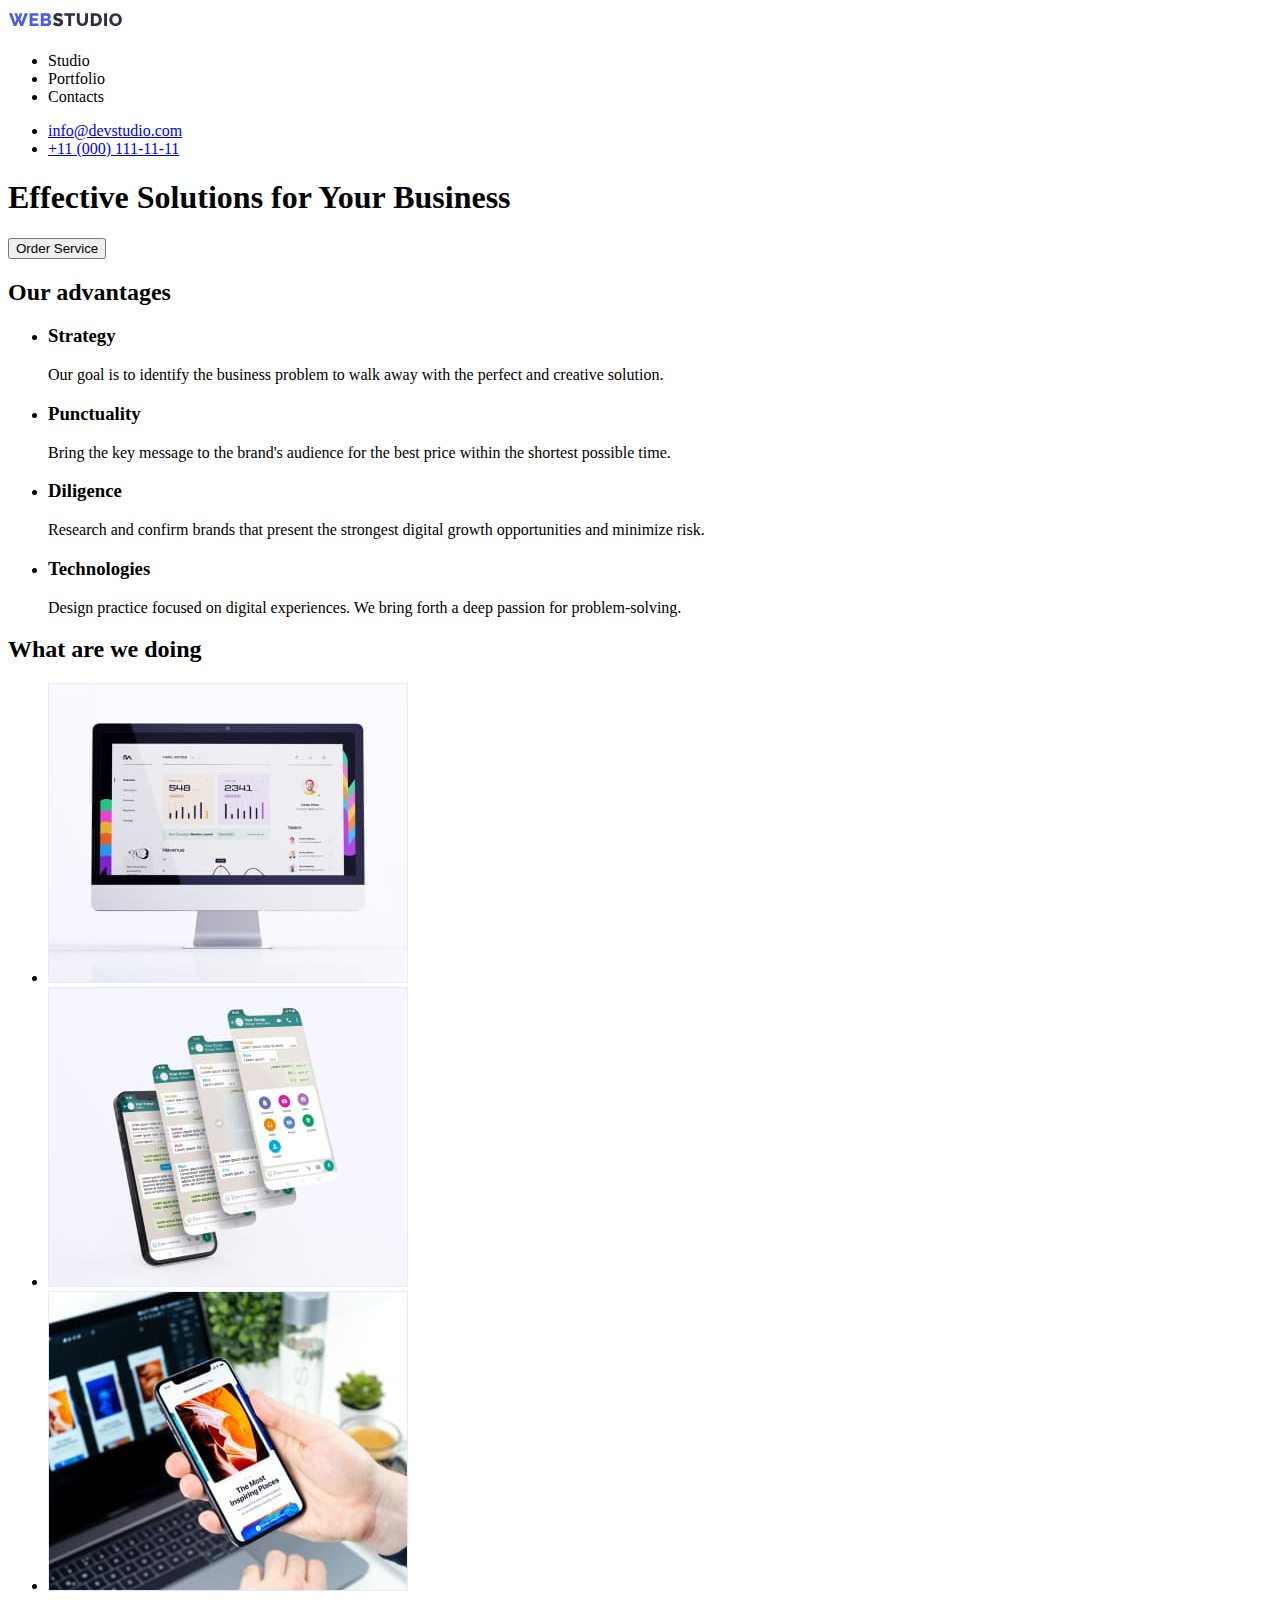
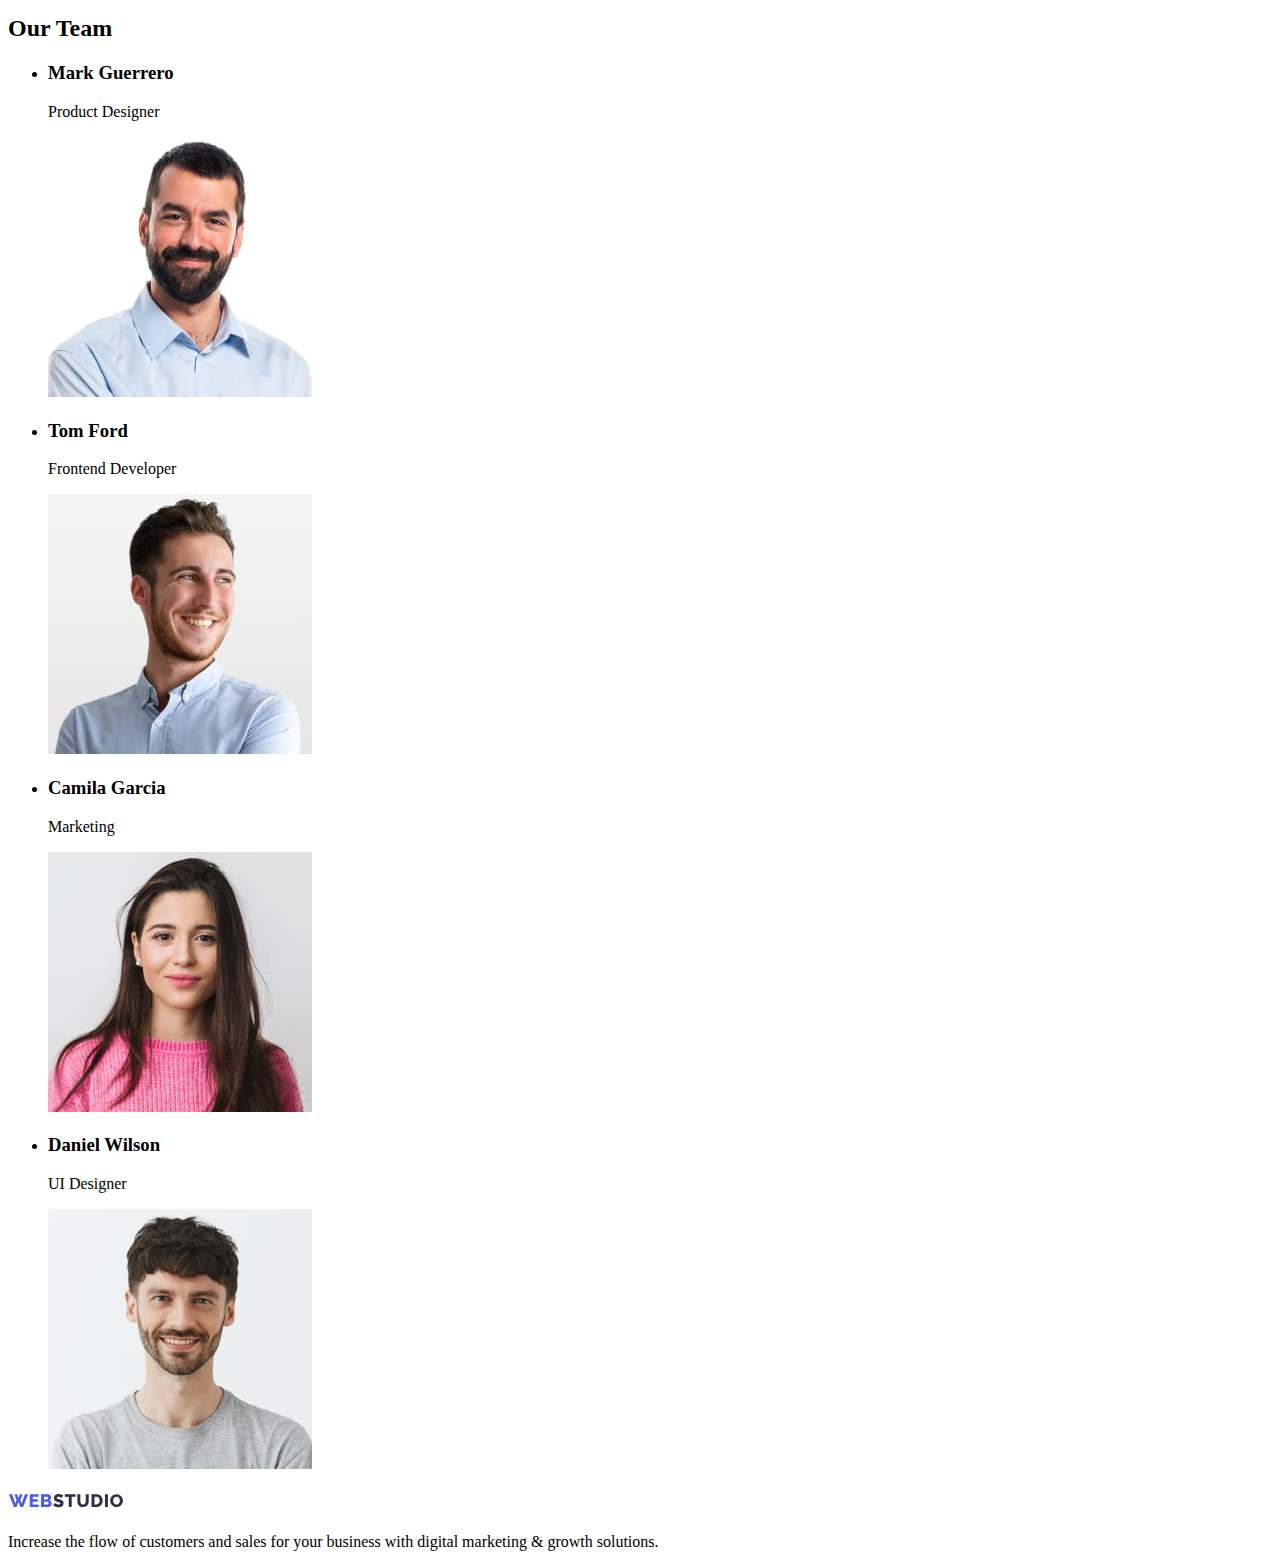
==== index.html @ f6acabb5 "+all" ====
<!DOCTYPE html>
<html lang="en">
  <head>
    <meta charset="UTF-8" />
    <meta http-equiv="X-UA-Compatible" content="IE=edge" />
    <meta name="viewport" content="width=device-width, initial-scale=1.0" />
    <title>Document</title>
  </head>
  <body>
    <header>
      <a href="">
        <img src="./images/Logo.svg" width="115" alt="logo" />
      </a>
      <nav>
        <ul>
          <li>Studio</li>
          <li>Portfolio</li>
          <li>Contacts</li>
        </ul>
      </nav>
      <ul>
        <li><a href="mailto:info@devstudio.com">info@devstudio.com</a></li>
        <li><a href="tel:+110001111111">+11 (000) 111-11-11</a></li>
      </ul>
    </header>
    <main>
      <section>
        <h1>Effective Solutions for Your Business</h1>
        <button type="button">Order Service</button>
      </section>
      <section>
        <h2>Our advantages</h2>

        <ul>
          <li>
            <h3>Strategy</h3>
            <p>
              Our goal is to identify the business problem to walk away with the
              perfect and creative solution.
            </p>
          </li>
          <li>
            <h3>Punctuality</h3>
            <p>
              Bring the key message to the brand's audience for the best price
              within the shortest possible time.
            </p>
          </li>
          <li>
            <h3>Diligence</h3>
            <p>
              Research and confirm brands that present the strongest digital
              growth opportunities and minimize risk.
            </p>
          </li>
          <li>
            <h3>Technologies</h3>
            <p>
              Design practice focused on digital experiences. We bring forth a
              deep passion for problem-solving.
            </p>
          </li>
        </ul>
      </section>
      <section>
        <h2>What are we doing</h2>
        <ul>
          <li>
            <a href=""
              ><img
                src="./images/desc.jpg"
                alt="companys_activity1"
                width="360"
            /></a>
          </li>
          <li>
            <a href=""
              ><img
                src="./images/phone.jpg"
                alt="companys_activity2"
                width="360"
            /></a>
          </li>
          <li>
            <a href=""
              ><img
                src="./images/phoneinarm.jpg"
                alt="companys_activity3"
                width="360"
            /></a>
          </li>
        </ul>
      </section>
      <section>
        <h2>Our Team</h2>
        <ul>
          <li>
            <h3>Mark Guerrero</h3>
            <p>Product Designer</p>
            <img src="./images/marko.jpg" alt="mark" width="264" />
          </li>
          <li>
            <h3>Tom Ford</h3>
            <p>Frontend Developer</p>
            <img src="./images/tom.jpg" alt="tom" width="264" />
          </li>
          <li>
            <h3>Camila Garcia</h3>
            <p>Marketing</p>
            <img src="./images/camila.jpg" alt="camila" width="264" />
          </li>
          <li>
            <h3>Daniel Wilson</h3>
            <p>UI Designer</p>
            <img src="./images/daniel.jpg" alt="daniel" width="264" />
          </li>
        </ul>
      </section>
    </main>
    <footer>
      <a href=""> <img src="./images/Logo.svg" alt="logo" /></a>
      <p>
        Increase the flow of customers and sales for your business with digital
        marketing & growth solutions.
      </p>
    </footer>
  </body>
</html>
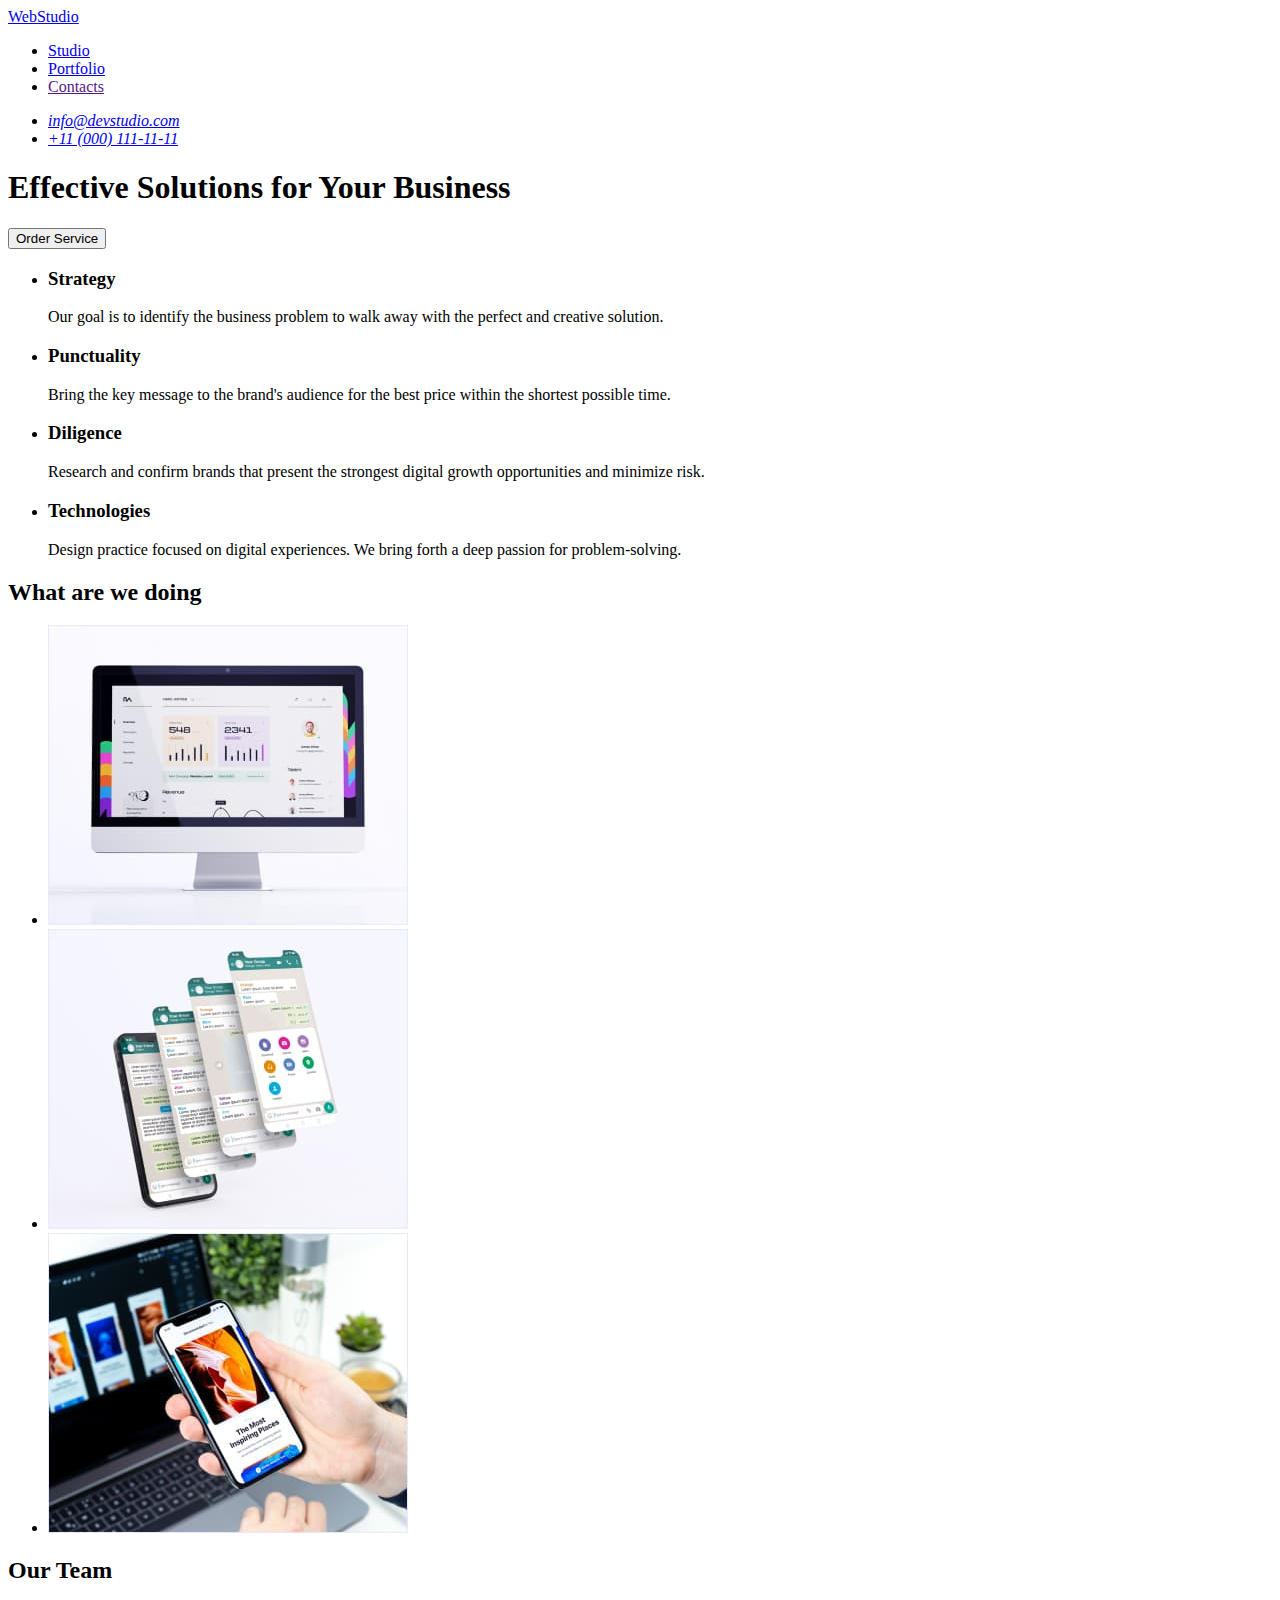
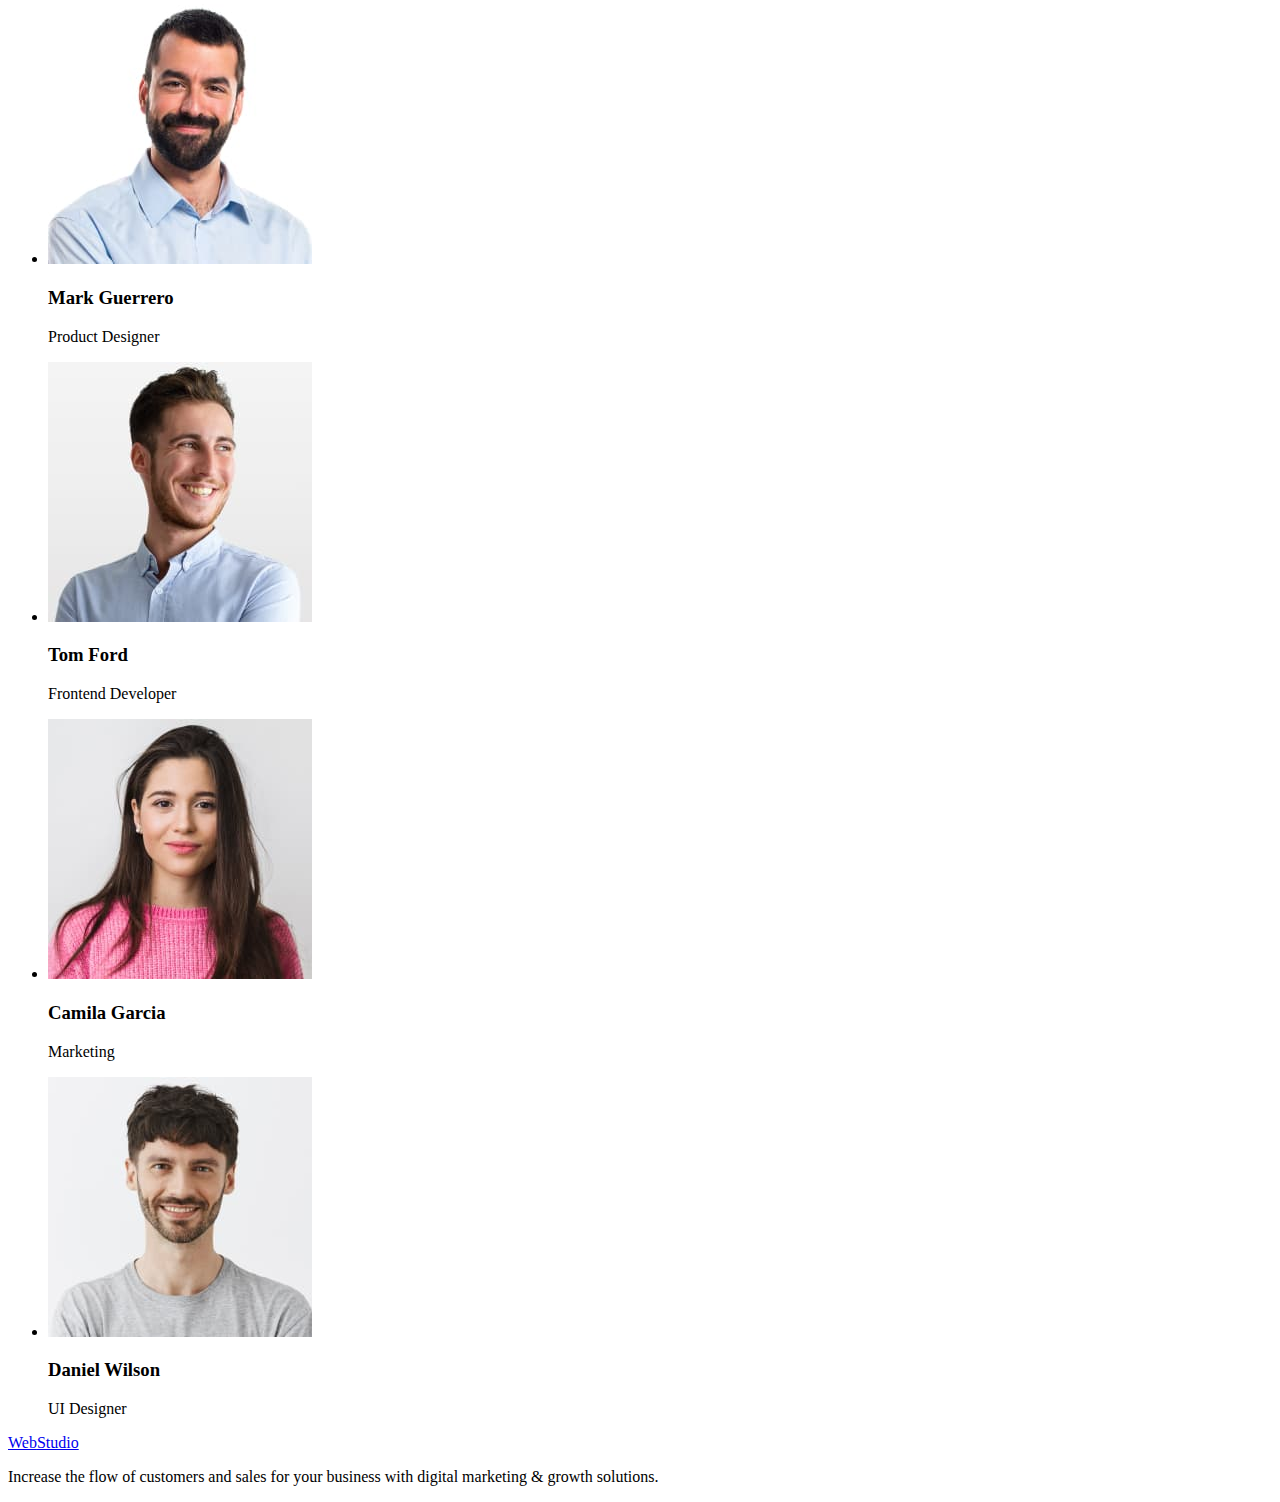
==== commit 2cf8aba6: "19.03" ====
--- a/index.html
+++ b/index.html
@@ -1,128 +1,137 @@
 <!DOCTYPE html>
 <html lang="en">
-  <head>
-    <meta charset="UTF-8" />
-    <meta http-equiv="X-UA-Compatible" content="IE=edge" />
-    <meta name="viewport" content="width=device-width, initial-scale=1.0" />
-    <title>Document</title>
-  </head>
-  <body>
-    <header>
-      <a href="">
-        <img src="./images/Logo.svg" width="115" alt="logo" />
-      </a>
-      <nav>
-        <ul>
-          <li>Studio</li>
-          <li>Portfolio</li>
-          <li>Contacts</li>
-        </ul>
-      </nav>
-      <ul>
-        <li><a href="mailto:info@devstudio.com">info@devstudio.com</a></li>
-        <li><a href="tel:+110001111111">+11 (000) 111-11-11</a></li>
+
+<head>
+  <meta charset="UTF-8" />
+  <meta http-equiv="X-UA-Compatible" content="IE=edge" />
+  <meta name="viewport" content="width=device-width, initial-scale=1.0" />
+  <title>Document</title>
+  <link rel="preconnect" href="https://fonts.googleapis.com">
+  <link rel="preconnect" href="https://fonts.googleapis.com">
+  <link rel="preconnect" href="https://fonts.gstatic.com" crossorigin>
+  <link rel="preconnect" href="https://fonts.googleapis.com">
+  <link rel="preconnect" href="https://fonts.gstatic.com" crossorigin>
+  <link href="https://fonts.googleapis.com/css2?family=Raleway:wght@800&family=Roboto:wght@400;500;700;900&display=swap"
+    rel="stylesheet">
+  <link rel="stylesheet" href="./styles.css/styles.css">
+</head>
+
+<body class="page">
+
+  <!--header-->
+  <header>
+    <nav>
+      <a href="./index.html" class="link-webstudio link">Web<span class="logo-studio">Studio</span> </a>
+      <ul class="site-nav list">
+        <li><a href="./index.html" class="nav-header link">Studio</a></li>
+        <li><a href="./portfolio.html" class="nav-header link">Portfolio</a></li>
+        <li><a href="" class="nav-header link">Contacts</a></li>
       </ul>
-    </header>
-    <main>
-      <section>
-        <h1>Effective Solutions for Your Business</h1>
-        <button type="button">Order Service</button>
-      </section>
-      <section>
-        <h2>Our advantages</h2>
+    </nav>
+    <address class="auth-nav">
+      <ul class="list">
+        <li><a class="auth-nav-list link" href="mailto:info@devstudio.com">info@devstudio.com</a></li>
+        <li><a class="auth-nav-list link" href="tel:+110001111111">+11 (000) 111-11-11</a></li>
+      </ul>
+    </address>
+  </header>
 
-        <ul>
-          <li>
-            <h3>Strategy</h3>
-            <p>
-              Our goal is to identify the business problem to walk away with the
-              perfect and creative solution.
-            </p>
-          </li>
-          <li>
-            <h3>Punctuality</h3>
-            <p>
-              Bring the key message to the brand's audience for the best price
-              within the shortest possible time.
-            </p>
-          </li>
-          <li>
-            <h3>Diligence</h3>
-            <p>
-              Research and confirm brands that present the strongest digital
-              growth opportunities and minimize risk.
-            </p>
-          </li>
-          <li>
-            <h3>Technologies</h3>
-            <p>
-              Design practice focused on digital experiences. We bring forth a
-              deep passion for problem-solving.
-            </p>
-          </li>
-        </ul>
-      </section>
-      <section>
-        <h2>What are we doing</h2>
-        <ul>
-          <li>
-            <a href=""
-              ><img
-                src="./images/desc.jpg"
-                alt="companys_activity1"
-                width="360"
-            /></a>
-          </li>
-          <li>
-            <a href=""
-              ><img
-                src="./images/phone.jpg"
-                alt="companys_activity2"
-                width="360"
-            /></a>
-          </li>
-          <li>
-            <a href=""
-              ><img
-                src="./images/phoneinarm.jpg"
-                alt="companys_activity3"
-                width="360"
-            /></a>
-          </li>
-        </ul>
-      </section>
-      <section>
-        <h2>Our Team</h2>
-        <ul>
-          <li>
-            <h3>Mark Guerrero</h3>
-            <p>Product Designer</p>
-            <img src="./images/marko.jpg" alt="mark" width="264" />
-          </li>
-          <li>
-            <h3>Tom Ford</h3>
-            <p>Frontend Developer</p>
-            <img src="./images/tom.jpg" alt="tom" width="264" />
-          </li>
-          <li>
-            <h3>Camila Garcia</h3>
-            <p>Marketing</p>
-            <img src="./images/camila.jpg" alt="camila" width="264" />
-          </li>
-          <li>
-            <h3>Daniel Wilson</h3>
-            <p>UI Designer</p>
-            <img src="./images/daniel.jpg" alt="daniel" width="264" />
-          </li>
-        </ul>
-      </section>
-    </main>
-    <footer>
-      <a href=""> <img src="./images/Logo.svg" alt="logo" /></a>
-      <p>
-        Increase the flow of customers and sales for your business with digital
-        marketing & growth solutions.
-      </p>
-    </footer>
-  </body>
-</html>
+  <!--hero-->
+
+  <main>
+    <section class="hero">
+      <h1 class="hero-title">Effective Solutions for Your Business</h1>
+      <button type="button" class="hero-button">Order Service</button>
+    </section>
+
+    <!--advantages-->
+
+    <section class="advantages">
+      <h2 class="advantages-title" hidden>Our advantages</h2>
+
+      <ul class="advantages list">
+        <li>
+          <h3 class="advantages-title-small">Strategy</h3>
+          <p class="advantages-text">
+            Our goal is to identify the business problem to walk away with the
+            perfect and creative solution.
+          </p>
+        </li>
+        <li>
+          <h3 class="advantages-title-small">Punctuality</h3>
+          <p class="advantages-text">
+            Bring the key message to the brand's audience for the best price
+            within the shortest possible time.
+          </p>
+        </li>
+        <li>
+          <h3 class="advantages-title-small">Diligence</h3>
+          <p class="advantages-text">
+            Research and confirm brands that present the strongest digital
+            growth opportunities and minimize risk.
+          </p>
+        </li>
+        <li>
+          <h3 class="advantages-title-small">Technologies</h3>
+          <p class="advantages-text">
+            Design practice focused on digital experiences. We bring forth a
+            deep passion for problem-solving.
+          </p>
+        </li>
+      </ul>
+    </section>
+    <!--Works-->
+    <section class="works">
+      <h2 class="works-title">What are we doing</h2>
+      <ul class="list">
+        <li>
+          <img src="./images/desc.jpg" alt="companys_activity1" width="360" />
+        </li>
+        <li>
+          <img src="./images/phone.jpg" alt="companys_activity2" width="360" />
+        </li>
+        <li>
+          <img src="./images/phoneinarm.jpg" alt="companys_activity3" width="360" />
+        </li>
+      </ul>
+    </section>
+
+    <!--team-->
+    <section class="team">
+      <h2 class="team-title">Our Team</h2>
+      <ul class="list">
+        <li class="team-persons">
+          <img src="./images/marko.jpg" alt="mark" width="264" />
+          <h3 class="team-title-small">Mark Guerrero</h3>
+          <p class="team-text">Product Designer</p>
+        </li>
+        <li class="team-persons">
+          <img src="./images/tom.jpg" alt="tom" width="264" />
+          <h3 class="team-title-small">Tom Ford</h3>
+          <p class="team-text">Frontend Developer</p>
+        </li>
+        <li class="team-persons">
+          <img src="./images/camila.jpg" alt="camila" width="264" />
+          <h3 class="team-title-small">Camila Garcia</h3>
+          <p class="team-text">Marketing</p>
+        </li>
+        <li class="team-persons">
+          <img src="./images/daniel.jpg" alt="daniel" width="264" />
+          <h3 class="team-title-small">Daniel Wilson</h3>
+          <p class="team-text">UI Designer</p>
+        </li>
+      </ul>
+    </section>
+  </main>
+
+  <!--footer-->
+  <footer class="footer">
+    <a href="./index.html" class="link footer-logo">Web<span class="logo-studio-footer">Studio</span></a>
+    <p class="footer-text">
+      Increase the flow of customers and sales for your business with digital
+      marketing & growth solutions.
+    </p>
+  </footer>
+</body>
+
+</html>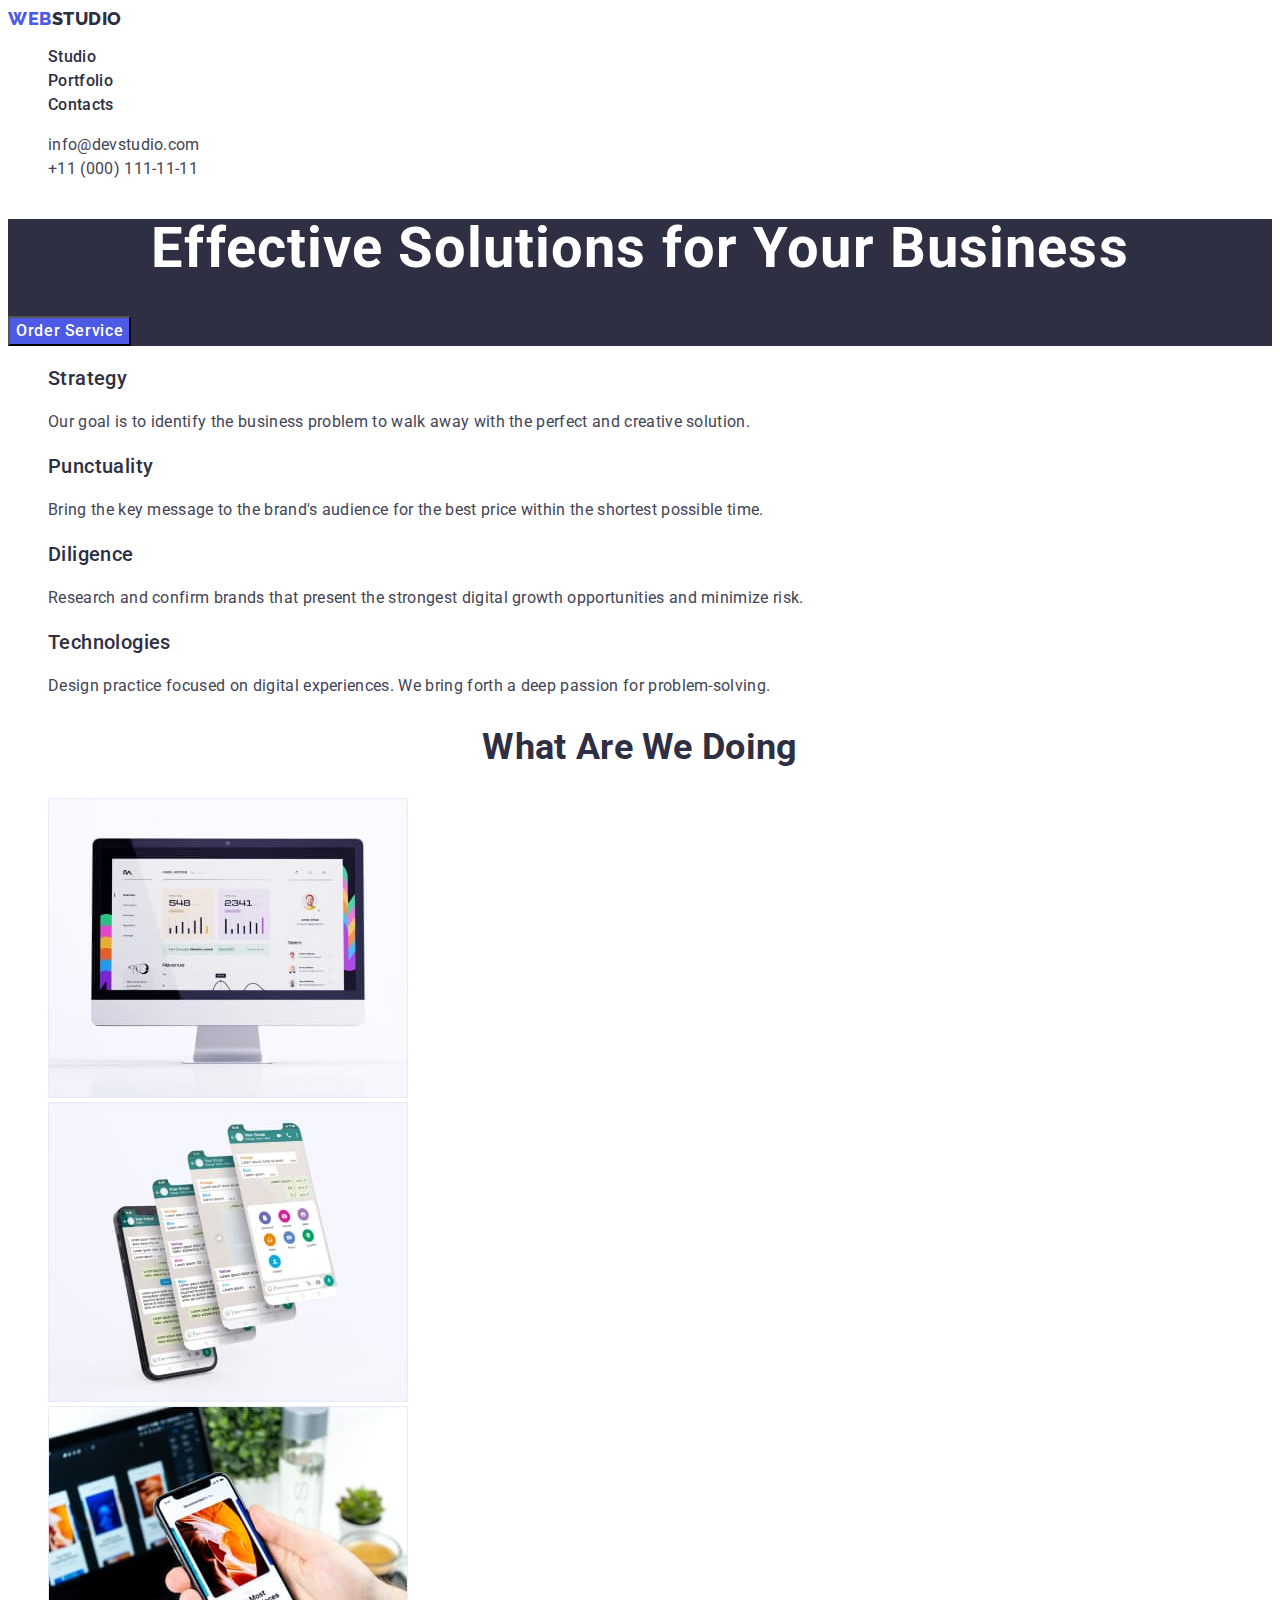
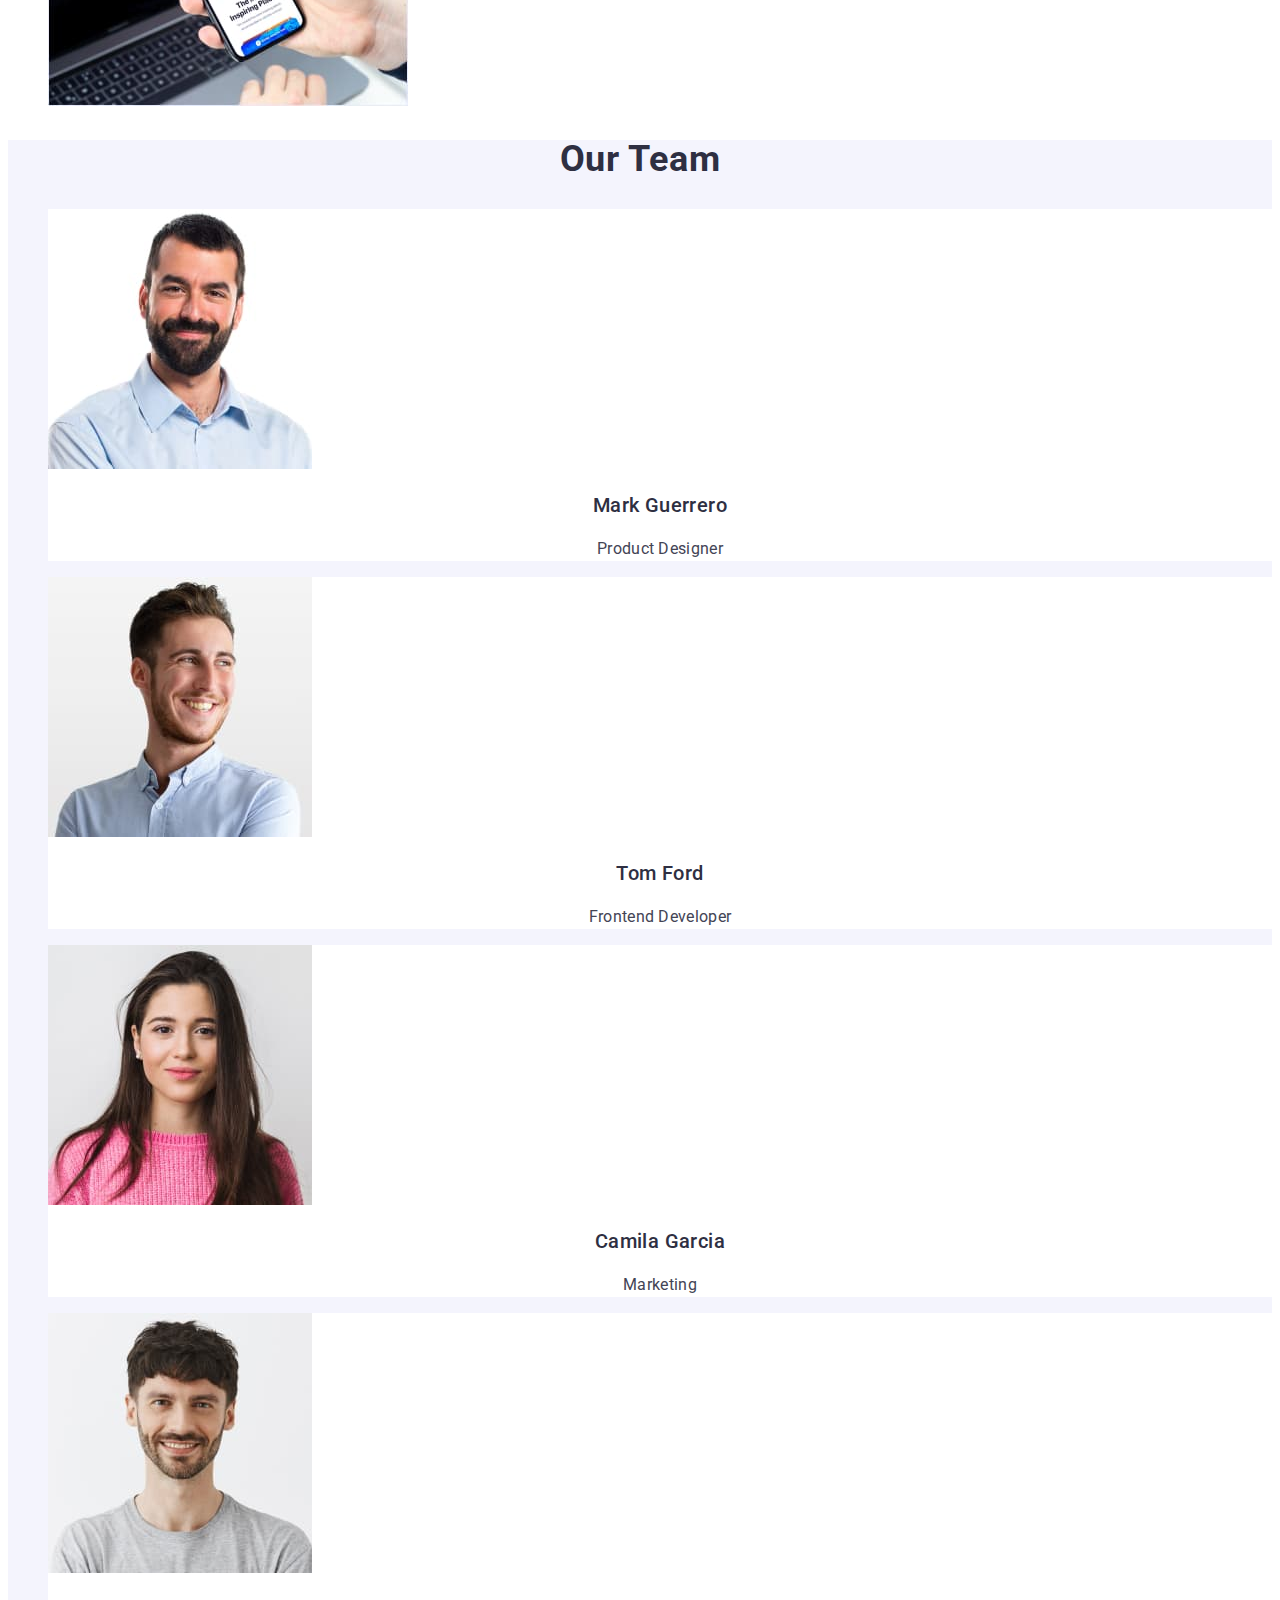
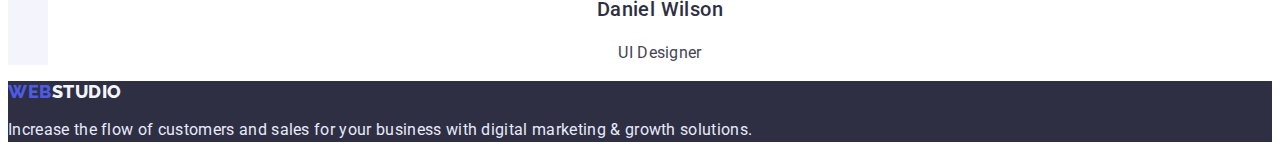
==== commit 1e71dd6f: "19/3/1" ====
--- a/index.html
+++ b/index.html
@@ -1,137 +1,141 @@
 <!DOCTYPE html>
 <html lang="en">
+  <head>
+    <meta charset="UTF-8" />
+    <meta http-equiv="X-UA-Compatible" content="IE=edge" />
+    <meta name="viewport" content="width=device-width, initial-scale=1.0" />
+    <title>Document</title>
+    <link rel="preconnect" href="https://fonts.googleapis.com">
+    <link rel="preconnect" href="https://fonts.googleapis.com">
+    <link rel="preconnect" href="https://fonts.gstatic.com" crossorigin>
+    <link rel="preconnect" href="https://fonts.googleapis.com">
+<link rel="preconnect" href="https://fonts.gstatic.com" crossorigin>
+<link href="https://fonts.googleapis.com/css2?family=Raleway:wght@800&family=Roboto:wght@400;500;700;900&display=swap" rel="stylesheet">
+    <link rel="stylesheet" href="./css/styles.css">
+  </head>
+  <body class="page">
 
-<head>
-  <meta charset="UTF-8" />
-  <meta http-equiv="X-UA-Compatible" content="IE=edge" />
-  <meta name="viewport" content="width=device-width, initial-scale=1.0" />
-  <title>Document</title>
-  <link rel="preconnect" href="https://fonts.googleapis.com">
-  <link rel="preconnect" href="https://fonts.googleapis.com">
-  <link rel="preconnect" href="https://fonts.gstatic.com" crossorigin>
-  <link rel="preconnect" href="https://fonts.googleapis.com">
-  <link rel="preconnect" href="https://fonts.gstatic.com" crossorigin>
-  <link href="https://fonts.googleapis.com/css2?family=Raleway:wght@800&family=Roboto:wght@400;500;700;900&display=swap"
-    rel="stylesheet">
-  <link rel="stylesheet" href="./styles.css/styles.css">
-</head>
+    <!--header-->
+    <header>
+      <nav>
+        <a href="./index.html" class="link-webstudio link">Web<span class="logo-studio">Studio</span> </a>
+        <ul class="site-nav list">
+          <li><a href="./index.html" class="nav-header link">Studio</a></li>
+          <li><a href="./portfolio.html" class="nav-header link">Portfolio</a></li>
+          <li><a href="" class="nav-header link">Contacts</a></li>
+        </ul>
+      </nav>
+      <address class="auth-nav">
+        <ul class="list">
+          <li><a class="auth-nav-list link" href="mailto:info@devstudio.com">info@devstudio.com</a></li>
+          <li><a class="auth-nav-list link" href="tel:+110001111111">+11 (000) 111-11-11</a></li>
+        </ul>
+      </address>
+    </header>
 
-<body class="page">
+    <!--hero-->
 
-  <!--header-->
-  <header>
-    <nav>
-      <a href="./index.html" class="link-webstudio link">Web<span class="logo-studio">Studio</span> </a>
-      <ul class="site-nav list">
-        <li><a href="./index.html" class="nav-header link">Studio</a></li>
-        <li><a href="./portfolio.html" class="nav-header link">Portfolio</a></li>
-        <li><a href="" class="nav-header link">Contacts</a></li>
-      </ul>
-    </nav>
-    <address class="auth-nav">
-      <ul class="list">
-        <li><a class="auth-nav-list link" href="mailto:info@devstudio.com">info@devstudio.com</a></li>
-        <li><a class="auth-nav-list link" href="tel:+110001111111">+11 (000) 111-11-11</a></li>
-      </ul>
-    </address>
-  </header>
+    <main>
+      <section class="hero">
+        <h1 class="hero-title">Effective Solutions for Your Business</h1>
+        <button type="button" class="hero-button">Order Service</button>
+      </section>
 
-  <!--hero-->
+      <!--advantages-->
 
-  <main>
-    <section class="hero">
-      <h1 class="hero-title">Effective Solutions for Your Business</h1>
-      <button type="button" class="hero-button">Order Service</button>
-    </section>
+      <section class="advantages">
+        <h2 class="advantages-title" hidden>Our advantages</h2>
 
-    <!--advantages-->
+        <ul class="advantages list">
+          <li>
+            <h3 class="advantages-title-small">Strategy</h3>
+            <p class="advantages-text">
+              Our goal is to identify the business problem to walk away with the
+              perfect and creative solution.
+            </p>
+          </li>
+          <li>
+            <h3 class="advantages-title-small">Punctuality</h3>
+            <p class="advantages-text">
+              Bring the key message to the brand's audience for the best price
+              within the shortest possible time.
+            </p>
+          </li>
+          <li>
+            <h3 class="advantages-title-small">Diligence</h3>
+            <p class="advantages-text">
+              Research and confirm brands that present the strongest digital
+              growth opportunities and minimize risk.
+            </p>
+          </li>
+          <li>
+            <h3 class="advantages-title-small">Technologies</h3>
+            <p class="advantages-text">
+              Design practice focused on digital experiences. We bring forth a
+              deep passion for problem-solving.
+            </p>
+          </li>
+        </ul>
+      </section>
+      <!--Works-->
+      <section class="works">
+        <h2 class="works-title">What are we doing</h2>
+        <ul class="list">
+          <li>
+            <img src="./images/desc.jpg" alt="companys_activity1" width="360" />
+          </li>
+          <li>
+            <img
+              src="./images/phone.jpg"
+              alt="companys_activity2"
+              width="360"
+            />
+          </li>
+          <li>
+            <img
+              src="./images/phoneinarm.jpg"
+              alt="companys_activity3"
+              width="360"
+            />
+          </li>
+        </ul>
+      </section>
 
-    <section class="advantages">
-      <h2 class="advantages-title" hidden>Our advantages</h2>
+      <!--team-->
+      <section class="team">
+        <h2 class="team-title">Our Team</h2>
+        <ul class="list">
+          <li class="team-persons">
+            <img src="./images/marko.jpg" alt="mark" width="264" />
+            <h3 class="team-title-small">Mark Guerrero</h3>
+            <p class="team-text">Product Designer</p>
+          </li>
+          <li class="team-persons">
+            <img src="./images/tom.jpg" alt="tom" width="264" />
+            <h3 class="team-title-small">Tom Ford</h3>
+            <p class="team-text">Frontend Developer</p>
+          </li>
+          <li class="team-persons">
+            <img src="./images/camila.jpg" alt="camila" width="264" />
+            <h3 class="team-title-small">Camila Garcia</h3>
+            <p class="team-text">Marketing</p>
+          </li>
+          <li class="team-persons">
+            <img src="./images/daniel.jpg" alt="daniel" width="264" />
+            <h3 class="team-title-small">Daniel Wilson</h3>
+            <p class="team-text">UI Designer</p>
+          </li>
+        </ul>
+      </section>
+    </main>
 
-      <ul class="advantages list">
-        <li>
-          <h3 class="advantages-title-small">Strategy</h3>
-          <p class="advantages-text">
-            Our goal is to identify the business problem to walk away with the
-            perfect and creative solution.
-          </p>
-        </li>
-        <li>
-          <h3 class="advantages-title-small">Punctuality</h3>
-          <p class="advantages-text">
-            Bring the key message to the brand's audience for the best price
-            within the shortest possible time.
-          </p>
-        </li>
-        <li>
-          <h3 class="advantages-title-small">Diligence</h3>
-          <p class="advantages-text">
-            Research and confirm brands that present the strongest digital
-            growth opportunities and minimize risk.
-          </p>
-        </li>
-        <li>
-          <h3 class="advantages-title-small">Technologies</h3>
-          <p class="advantages-text">
-            Design practice focused on digital experiences. We bring forth a
-            deep passion for problem-solving.
-          </p>
-        </li>
-      </ul>
-    </section>
-    <!--Works-->
-    <section class="works">
-      <h2 class="works-title">What are we doing</h2>
-      <ul class="list">
-        <li>
-          <img src="./images/desc.jpg" alt="companys_activity1" width="360" />
-        </li>
-        <li>
-          <img src="./images/phone.jpg" alt="companys_activity2" width="360" />
-        </li>
-        <li>
-          <img src="./images/phoneinarm.jpg" alt="companys_activity3" width="360" />
-        </li>
-      </ul>
-    </section>
-
-    <!--team-->
-    <section class="team">
-      <h2 class="team-title">Our Team</h2>
-      <ul class="list">
-        <li class="team-persons">
-          <img src="./images/marko.jpg" alt="mark" width="264" />
-          <h3 class="team-title-small">Mark Guerrero</h3>
-          <p class="team-text">Product Designer</p>
-        </li>
-        <li class="team-persons">
-          <img src="./images/tom.jpg" alt="tom" width="264" />
-          <h3 class="team-title-small">Tom Ford</h3>
-          <p class="team-text">Frontend Developer</p>
-        </li>
-        <li class="team-persons">
-          <img src="./images/camila.jpg" alt="camila" width="264" />
-          <h3 class="team-title-small">Camila Garcia</h3>
-          <p class="team-text">Marketing</p>
-        </li>
-        <li class="team-persons">
-          <img src="./images/daniel.jpg" alt="daniel" width="264" />
-          <h3 class="team-title-small">Daniel Wilson</h3>
-          <p class="team-text">UI Designer</p>
-        </li>
-      </ul>
-    </section>
-  </main>
-
-  <!--footer-->
-  <footer class="footer">
-    <a href="./index.html" class="link footer-logo">Web<span class="logo-studio-footer">Studio</span></a>
-    <p class="footer-text">
-      Increase the flow of customers and sales for your business with digital
-      marketing & growth solutions.
-    </p>
-  </footer>
-</body>
-
-</html>+    <!--footer-->
+    <footer class="footer">
+      <a href="./index.html" class="link footer-logo">Web<span class="logo-studio-footer">Studio</span></a>
+      <p class="footer-text">
+        Increase the flow of customers and sales for your business with digital
+        marketing & growth solutions.
+      </p>
+    </footer>
+  </body>
+</html>
--- a/css/styles.css
+++ b/css/styles.css
@@ -0,0 +1,292 @@
+/*   #FFFFFF  */
+/*#2E2F42 navy blue*/
+/* #434455 text small*/
+/* #F4F4FD footer, studio */
+/* #4D5AE5 web*/
+
+
+/*----mains----*/
+
+:root {
+    --primary-text-color: #434455;
+    --accent-text-color: #2E2F42;
+    --accent: #4D5AE5;
+    --soft-white: #F4F4FD;
+    --pure-wite: #fff;
+    --almost-white: #F5F5F5;
+    --blue: #404bbf;
+    --footer-text: #E7E9FC;
+}
+
+body {
+    background-color: var(--pure-wite);
+    color: var(--primary-text-color);
+    font-family: Roboto, sans-serif;
+    letter-spacing: 0.02em;
+}
+
+header {
+    background-color: var(--pure-wite);
+}
+
+.link {
+    text-decoration: none;
+}
+
+/*new code*/
+.link-webstudio {
+    color: var(--accent);
+    font-family: Raleway, sans-serif;
+
+
+    font-weight: 800;
+    font-size: 18px;
+    line-height: 1.17;
+
+    letter-spacing: 0.03em;
+    text-transform: uppercase;
+}
+
+.nav-header {
+    font-weight: 500;
+    font-size: 16px;
+    line-height: 1.5;
+    letter-spacing: 0.02em;
+    color: var(--accent-text-color);
+}
+
+.logo-studio {
+    color: var(--accent-text-color);
+
+}
+
+
+
+.list {
+    list-style: none;
+}
+
+/*----navigation----*/
+
+
+.nav-header:hover,
+.nav-header:focus {
+    color: var(--blue);
+}
+
+
+.auth-nav {
+    color: var(--primary-text-color);
+    font-style: normal;
+
+    font-size: 16px;
+    line-height: 1.5;
+
+}
+
+.auth-nav-list {
+    font-size: 16px;
+    line-height: 1.5;
+    letter-spacing: 0.02em;
+    color: var(--primary-text-color);
+
+}
+
+.auth-nav .link:hover {
+    color: var(--blue)
+}
+
+.auth-nav-list:focus {
+    color: var(--blue)
+}
+
+/*-----hero-----*/
+
+.hero {
+    background-color: var(--accent-text-color);
+}
+
+.hero-title {
+    color: var(--pure-wite);
+
+    font-weight: 700;
+    font-size: 56px;
+    text-align: center;
+    line-height: 1.07;
+    letter-spacing: 0.02em;
+}
+
+.hero-button {
+    font-family: "Roboto", sans-serif;
+    color: var(--pure-wite);
+    font-weight: 500;
+    font-size: 16px;
+    line-height: 1.5;
+    letter-spacing: 0.04em;
+    align-items: center;
+
+    background-color: var(--accent);
+    cursor: pointer;
+
+}
+
+.hero-button:hover,
+.hero-button:focus {
+    background-color: var(--blue)
+}
+
+/*----sections and titles----*/
+
+/*-----advantages-----*/
+
+.advantages-title {
+    color: var(--accent-text-color);
+
+
+}
+
+.advantages-title-small {
+    color: var(--accent-text-color);
+    font-weight: 500;
+    font-size: 20px;
+    line-height: 1.2;
+    letter-spacing: 0.02em;
+
+}
+
+.advantages-text {
+    color: var(--primary-text-color);
+
+    font-size: 16px;
+    line-height: 1.5;
+}
+
+/*----works----*/
+
+.works-title {
+    color: var(--accent-text-color);
+    font-weight: 700;
+    font-size: 36px;
+    line-height: 1.11;
+    text-align: center;
+    text-transform: capitalize;
+}
+
+/*---team-----*/
+
+.team {
+    background-color: var(--soft-white);
+}
+
+.team-persons {
+    background-color: var(--pure-wite);
+}
+
+.team-title {
+    color: var(--accent-text-color);
+    font-weight: 700;
+    font-size: 36px;
+    line-height: 1.11;
+    text-align: center;
+    text-transform: capitalize;
+    letter-spacing: 0.02em;
+
+
+}
+
+.team-title-small {
+    color: var(--accent-text-color);
+    font-weight: 500;
+    font-size: 20px;
+    line-height: 1.2;
+    text-align: center;
+    letter-spacing: 0.02em;
+}
+
+.team-text {
+    color: var(--primary-text-color);
+    font-size: 16px;
+    line-height: 1.5;
+    text-align: center;
+}
+
+.footer {
+    background-color: var(--accent-text-color);
+}
+
+.footer-logo {
+    color: var(--accent);
+    font-family: Raleway, sans-serif;
+    font-weight: 800;
+    font-size: 18px;
+    line-height: 1.17;
+    letter-spacing: 0.03em;
+    text-transform: uppercase;
+}
+
+.footer-text {
+    color: var(--footer-text);
+    font-weight: 400;
+    font-size: 16px;
+    line-height: 24px;
+
+}
+
+.logo-studio-footer {
+    color: var(--soft-white);
+}
+
+/*-----button---*/
+.button {
+    color: var(--pure-wite);
+    background-color: var(--accent);
+    cursor: pointer;
+}
+
+.button:hover {
+    color: var(--accent);
+    background-color: var(--soft-white);
+
+}
+
+/*-----PORTFOLIO----*/
+
+
+.nav-button {
+    color: var(--accent);
+    font-family: "Roboto", sans-serif;
+
+    background-color: var(--soft-white);
+    font-weight: 500;
+
+    font-size: 16px;
+    line-height: 1.5;
+    letter-spacing: 0.04em;
+    text-align: center;
+    cursor: pointer;
+
+}
+
+.nav-button:hover,
+.nav-button:focus {
+    color: var(--pure-wite);
+    background-color: var(--blue);
+}
+
+
+.gallery-titile-small {
+    color: var(--accent-text-color);
+    font-weight: 500;
+    font-size: 20px;
+    line-height: 1.2;
+    letter-spacing: 0.02em;
+
+}
+
+.gallery-text {
+    color: var(--primary-text-color);
+
+    font-size: 16px;
+    line-height: 1.5;
+
+}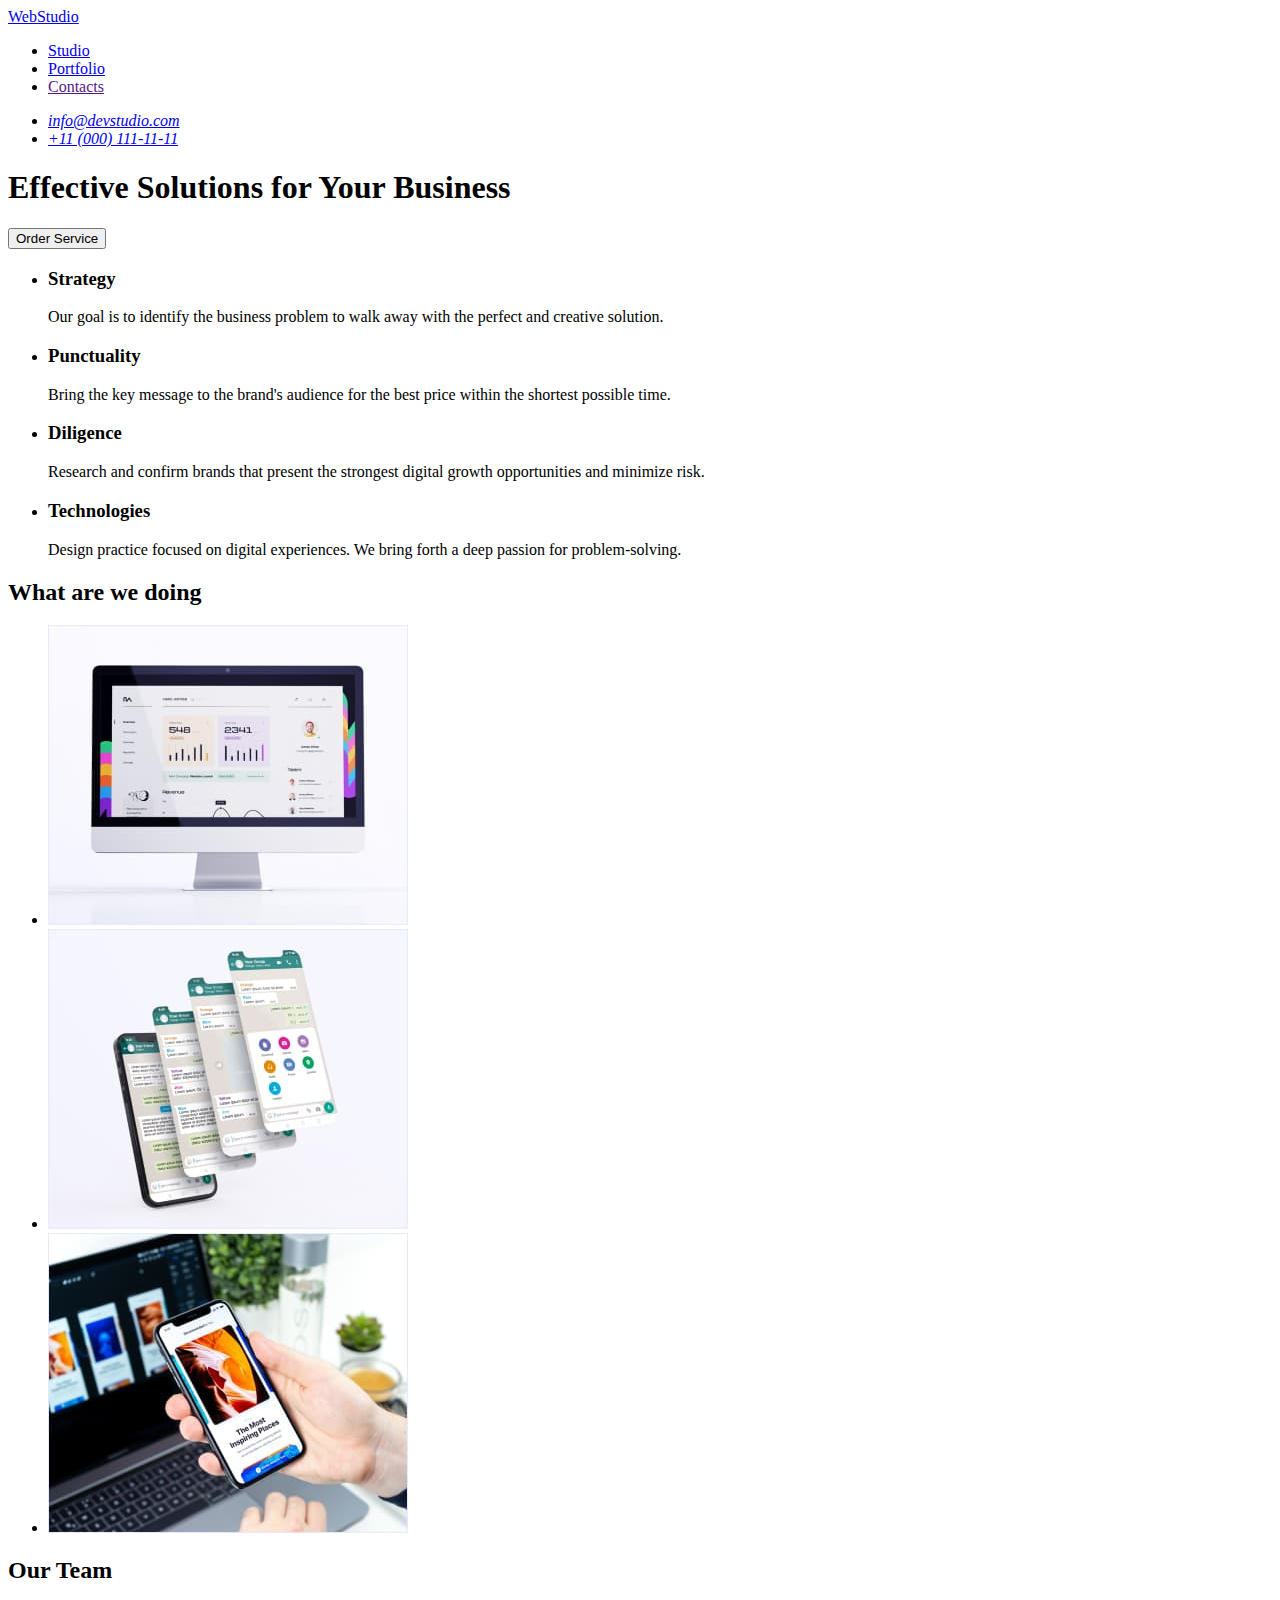
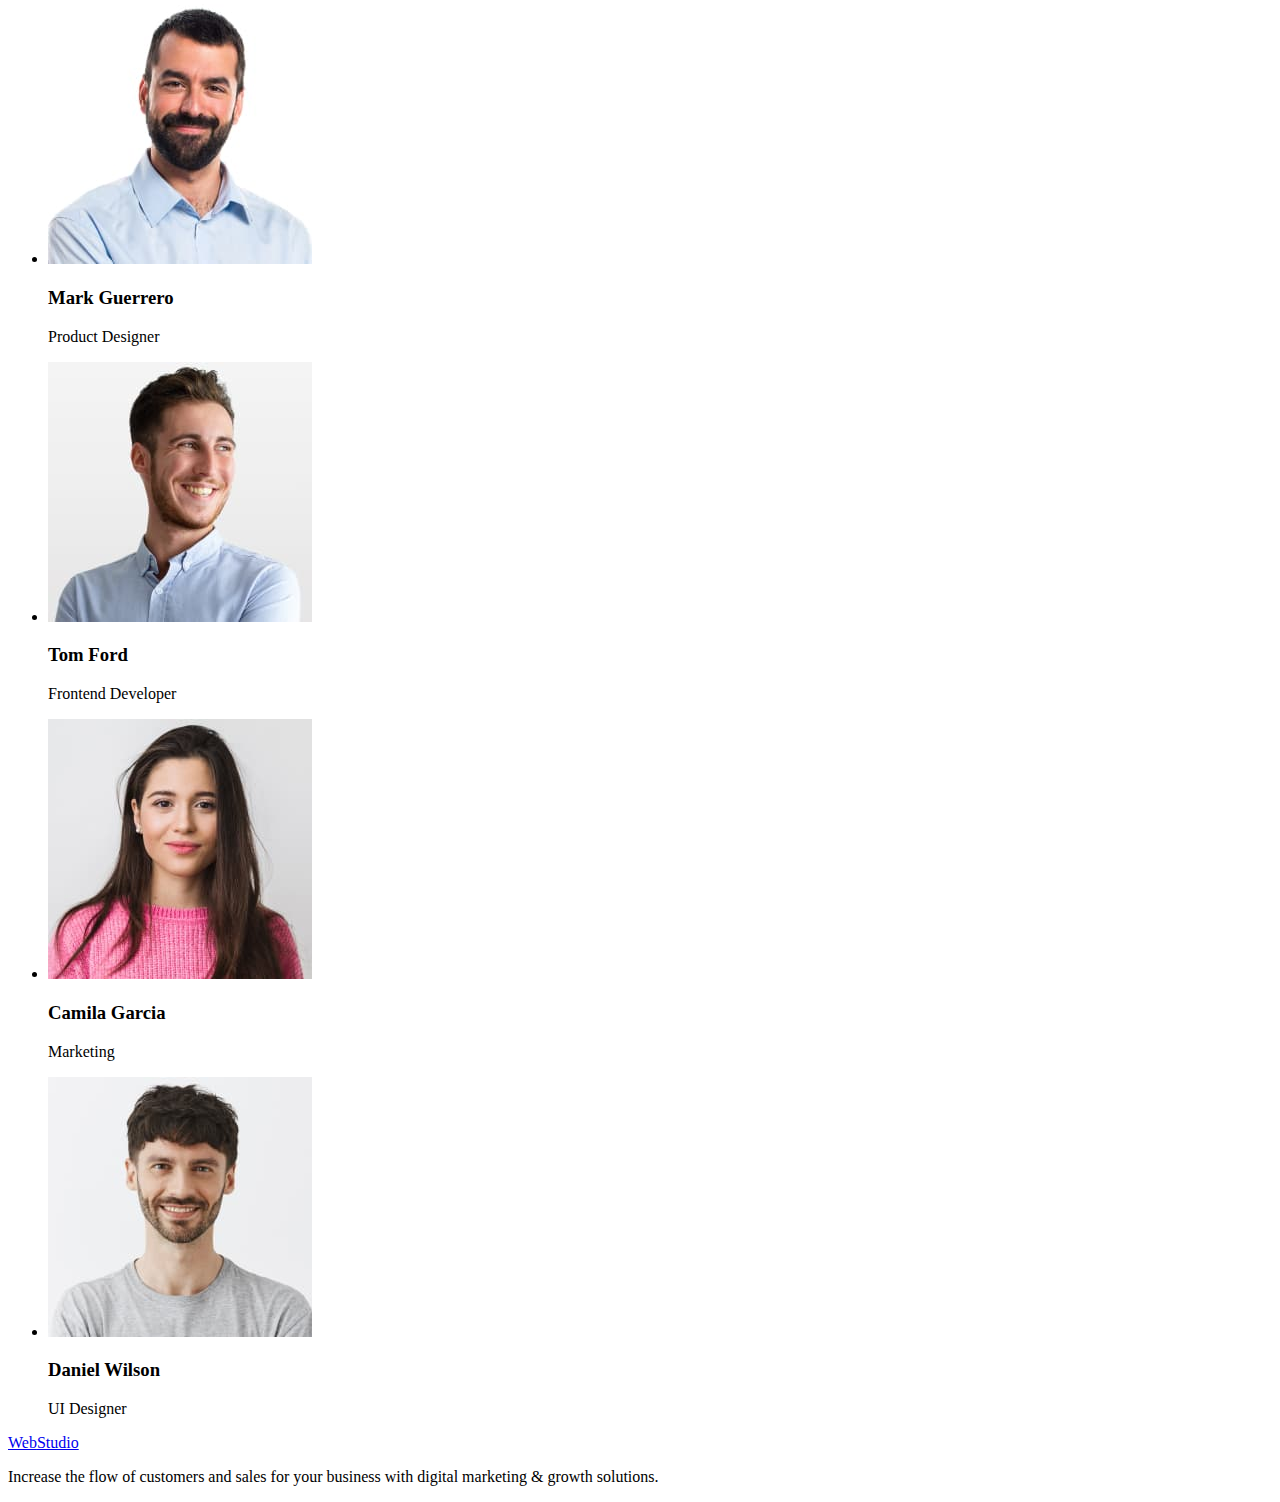
==== commit 34558c03: "19.3" ====
--- a/index.html
+++ b/index.html
@@ -11,7 +11,7 @@
     <link rel="preconnect" href="https://fonts.googleapis.com">
 <link rel="preconnect" href="https://fonts.gstatic.com" crossorigin>
 <link href="https://fonts.googleapis.com/css2?family=Raleway:wght@800&family=Roboto:wght@400;500;700;900&display=swap" rel="stylesheet">
-    <link rel="stylesheet" href="./css/styles.css">
+    <link rel="stylesheet" href="./styles.css/styles.css">
   </head>
   <body class="page">
 
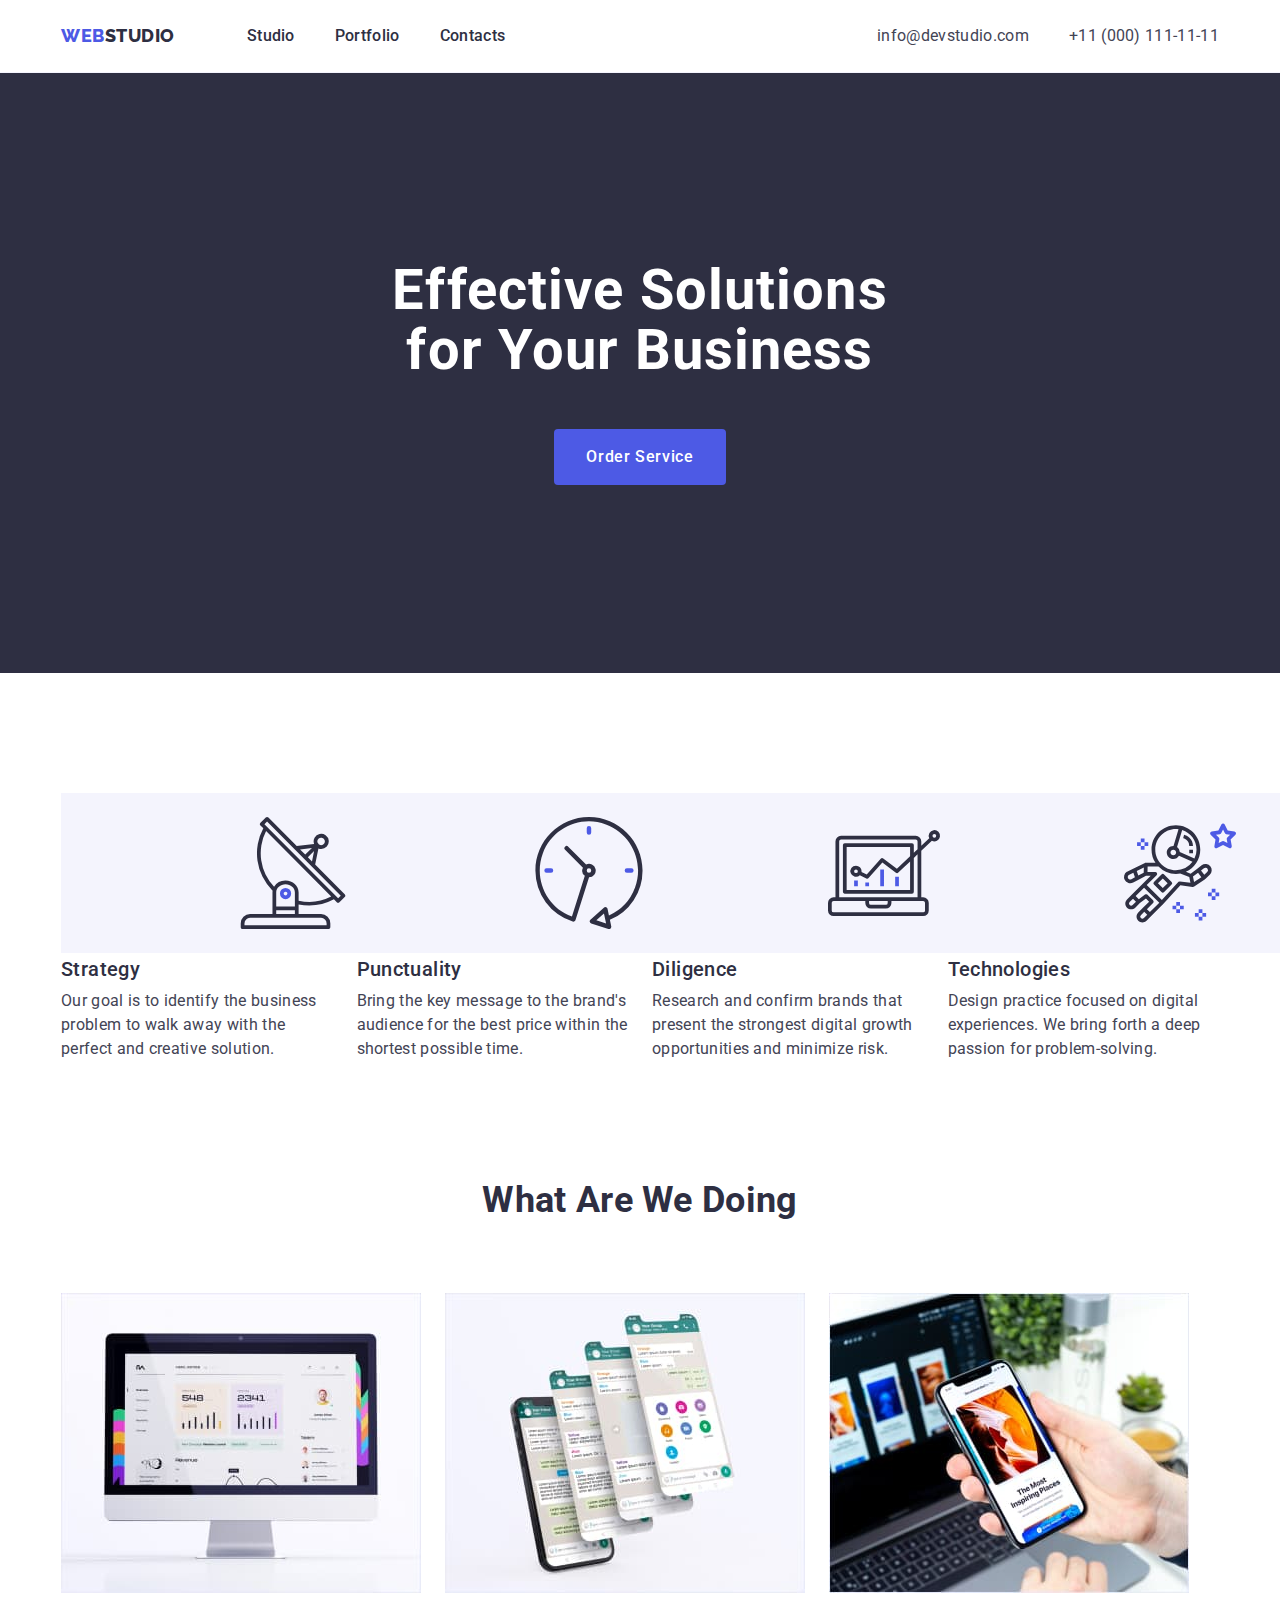
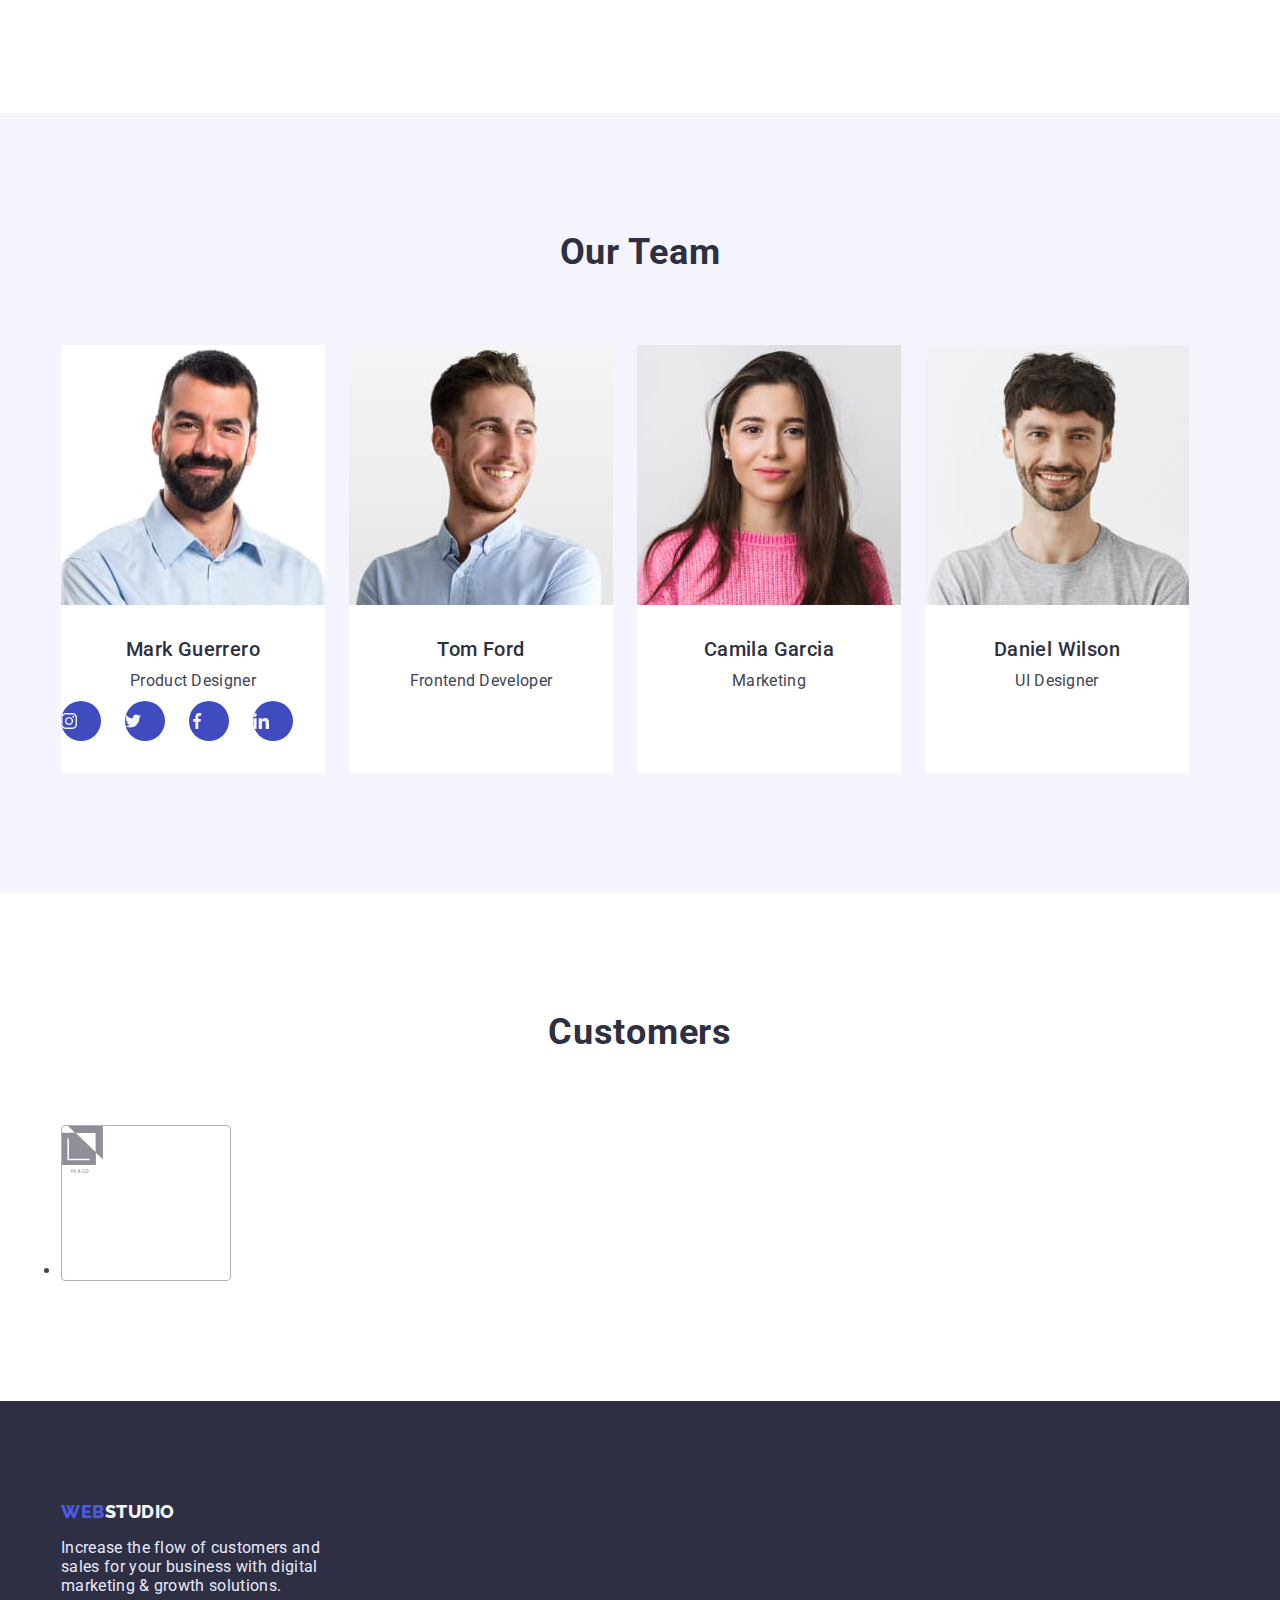
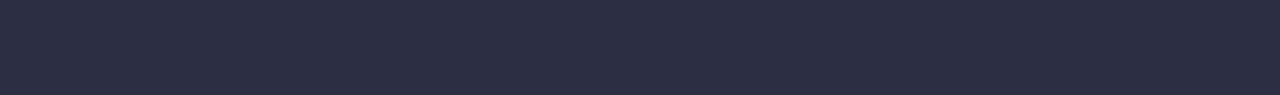
==== commit f5053f87: "1" ====
--- a/index.html
+++ b/index.html
@@ -1,141 +1,215 @@
 <!DOCTYPE html>
 <html lang="en">
-  <head>
-    <meta charset="UTF-8" />
-    <meta http-equiv="X-UA-Compatible" content="IE=edge" />
-    <meta name="viewport" content="width=device-width, initial-scale=1.0" />
-    <title>Document</title>
-    <link rel="preconnect" href="https://fonts.googleapis.com">
-    <link rel="preconnect" href="https://fonts.googleapis.com">
-    <link rel="preconnect" href="https://fonts.gstatic.com" crossorigin>
-    <link rel="preconnect" href="https://fonts.googleapis.com">
-<link rel="preconnect" href="https://fonts.gstatic.com" crossorigin>
-<link href="https://fonts.googleapis.com/css2?family=Raleway:wght@800&family=Roboto:wght@400;500;700;900&display=swap" rel="stylesheet">
-    <link rel="stylesheet" href="./styles.css/styles.css">
-  </head>
-  <body class="page">
-
-    <!--header-->
-    <header>
-      <nav>
-        <a href="./index.html" class="link-webstudio link">Web<span class="logo-studio">Studio</span> </a>
-        <ul class="site-nav list">
-          <li><a href="./index.html" class="nav-header link">Studio</a></li>
-          <li><a href="./portfolio.html" class="nav-header link">Portfolio</a></li>
-          <li><a href="" class="nav-header link">Contacts</a></li>
-        </ul>
-      </nav>
-      <address class="auth-nav">
-        <ul class="list">
-          <li><a class="auth-nav-list link" href="mailto:info@devstudio.com">info@devstudio.com</a></li>
-          <li><a class="auth-nav-list link" href="tel:+110001111111">+11 (000) 111-11-11</a></li>
-        </ul>
-      </address>
-    </header>
-
-    <!--hero-->
-
-    <main>
-      <section class="hero">
-        <h1 class="hero-title">Effective Solutions for Your Business</h1>
-        <button type="button" class="hero-button">Order Service</button>
-      </section>
-
-      <!--advantages-->
-
-      <section class="advantages">
-        <h2 class="advantages-title" hidden>Our advantages</h2>
-
-        <ul class="advantages list">
-          <li>
-            <h3 class="advantages-title-small">Strategy</h3>
-            <p class="advantages-text">
-              Our goal is to identify the business problem to walk away with the
-              perfect and creative solution.
-            </p>
-          </li>
-          <li>
-            <h3 class="advantages-title-small">Punctuality</h3>
-            <p class="advantages-text">
-              Bring the key message to the brand's audience for the best price
-              within the shortest possible time.
-            </p>
-          </li>
-          <li>
-            <h3 class="advantages-title-small">Diligence</h3>
-            <p class="advantages-text">
-              Research and confirm brands that present the strongest digital
-              growth opportunities and minimize risk.
-            </p>
-          </li>
-          <li>
-            <h3 class="advantages-title-small">Technologies</h3>
-            <p class="advantages-text">
-              Design practice focused on digital experiences. We bring forth a
-              deep passion for problem-solving.
-            </p>
-          </li>
-        </ul>
-      </section>
-      <!--Works-->
-      <section class="works">
-        <h2 class="works-title">What are we doing</h2>
-        <ul class="list">
-          <li>
-            <img src="./images/desc.jpg" alt="companys_activity1" width="360" />
-          </li>
-          <li>
-            <img
-              src="./images/phone.jpg"
-              alt="companys_activity2"
-              width="360"
-            />
-          </li>
-          <li>
-            <img
-              src="./images/phoneinarm.jpg"
-              alt="companys_activity3"
-              width="360"
-            />
-          </li>
-        </ul>
-      </section>
-
-      <!--team-->
-      <section class="team">
-        <h2 class="team-title">Our Team</h2>
-        <ul class="list">
-          <li class="team-persons">
-            <img src="./images/marko.jpg" alt="mark" width="264" />
-            <h3 class="team-title-small">Mark Guerrero</h3>
-            <p class="team-text">Product Designer</p>
-          </li>
-          <li class="team-persons">
-            <img src="./images/tom.jpg" alt="tom" width="264" />
-            <h3 class="team-title-small">Tom Ford</h3>
-            <p class="team-text">Frontend Developer</p>
-          </li>
-          <li class="team-persons">
-            <img src="./images/camila.jpg" alt="camila" width="264" />
-            <h3 class="team-title-small">Camila Garcia</h3>
-            <p class="team-text">Marketing</p>
-          </li>
-          <li class="team-persons">
-            <img src="./images/daniel.jpg" alt="daniel" width="264" />
-            <h3 class="team-title-small">Daniel Wilson</h3>
-            <p class="team-text">UI Designer</p>
-          </li>
-        </ul>
-      </section>
-    </main>
-
-    <!--footer-->
-    <footer class="footer">
-      <a href="./index.html" class="link footer-logo">Web<span class="logo-studio-footer">Studio</span></a>
-      <p class="footer-text">
-        Increase the flow of customers and sales for your business with digital
-        marketing & growth solutions.
-      </p>
-    </footer>
-  </body>
-</html>
+
+<head>
+  <meta charset="UTF-8" />
+  <meta http-equiv="X-UA-Compatible" content="IE=edge" />
+  <meta name="viewport" content="width=device-width, initial-scale=1.0" />
+  <title>Document</title>
+  <link rel="preconnect" href="https://fonts.googleapis.com">
+  <link rel="preconnect" href="https://fonts.googleapis.com">
+  <link rel="preconnect" href="https://fonts.gstatic.com" crossorigin>
+  <link rel="preconnect" href="https://fonts.googleapis.com">
+  <link rel="preconnect" href="https://fonts.gstatic.com" crossorigin>
+  <link href="https://fonts.googleapis.com/css2?family=Raleway:wght@800&family=Roboto:wght@400;500;700;900&display=swap"
+    rel="stylesheet">
+  <link rel="stylesheet" href="https://cdnjs.cloudflare.com/ajax/libs/modern-normalize/1.1.0/modern-normalize.min.css" integrity="sha512-wpPYUAdjBVSE4KJnH1VR1HeZfpl1ub8YT/NKx4PuQ5NmX2tKuGu6U/JRp5y+Y8XG2tV+wKQpNHVUX03MfMFn9Q==" crossorigin="anonymous" referrerpolicy="no-referrer" />
+  <link rel="stylesheet" href="./css/styles.css">
+</head>
+
+<body class="page">
+
+  <!--header-->
+  <header>
+    <div class="container cont-header">
+    <nav class="main-nav">
+      <a href="./index.html" class="link-webstudio link">Web<span class="logo-studio">Studio</span> </a>
+
+      <ul class="site-nav list">
+        <li><a href="./index.html" class="nav-header link">Studio</a></li>
+        <li><a href="./portfolio.html" class="nav-header link">Portfolio</a></li>
+        <li><a href="" class="nav-header link">Contacts</a></li>
+      </ul>
+    </nav>
+
+    <address class="address-hed">
+      <ul class="auth-nav list">
+        <li><a class="auth-nav-list link" href="mailto:info@devstudio.com">info@devstudio.com</a></li>
+        <li><a class="auth-nav-list link" href="tel:+110001111111">+11 (000) 111-11-11</a></li>
+      </ul>
+    </address>
+    </div>
+  </header>
+
+  <!--hero-->
+
+  <main>
+    
+    <section class="hero section">
+      <h1 class="hero-title">Effective Solutions for Your Business</h1>
+      <button type="button" class="hero-button">Order Service</button>
+    </section>
+  
+
+    <!--advantages-->
+
+    <section class="advantages section">
+      <div class="container">
+      <h2 class="advantages-title" hidden>Our advantages</h2>
+
+      <ul class="advantages-list list">
+        <li class="item">
+          <svg class="adv-icon">
+          <use href="./images/symbol-defs.svg#icon-radar" >
+          </use>
+          </svg>
+          <h3 class="advantages-title-small">Strategy</h3>
+          <p class="advantages-text">
+            Our goal is to identify the business problem to walk away with the
+            perfect and creative solution.
+          </p>
+        </li>
+        <li class="item">
+          <svg class="adv-icon">
+            <use href="./images/symbol-defs.svg#icon-clock">
+            </use>
+          </svg>
+          <h3 class="advantages-title-small">Punctuality</h3>
+          <p class="advantages-text">
+            Bring the key message to the brand's audience for the best price
+            within the shortest possible time.
+          </p>
+        </li>
+        <li class="item">
+          <svg class="adv-icon">
+            <use href="./images/symbol-defs.svg#icon-pc">
+            </use>
+          </svg>
+          <h3 class="advantages-title-small">Diligence</h3>
+          <p class="advantages-text">
+            Research and confirm brands that present the strongest digital
+            growth opportunities and minimize risk.
+          </p>
+        </li>
+        <li class="item">
+          <svg class="adv-icon">
+            <use href="./images/symbol-defs.svg#icon-space">
+            </use>
+          </svg>
+          <h3 class="advantages-title-small">Technologies</h3>
+          <p class="advantages-text">
+            Design practice focused on digital experiences. We bring forth a
+            deep passion for problem-solving.
+          </p>
+        </li>
+      </ul>
+      </div>
+    </section>
+    <!--Works-->
+      
+     <section class="works">
+      <div class="container">
+      <h2 class="works-title">What are we doing</h2>
+      <ul class="works-list list">
+        <li>
+          <img src="./images/desc.jpg" alt="companys_activity1" width="360" />
+        </li>
+        <li>
+          <img src="./images/phone.jpg" alt="companys_activity2" width="360" />
+        </li>
+        <li>
+          <img src="./images/phoneinarm.jpg" alt="companys_activity3" width="360" />
+        </li>
+      </ul>
+    </div>
+    </section>
+  
+
+    <!--team-->
+    
+    <section class="team section">
+      <div class="container"> 
+      <h2 class="team-title">Our Team</h2>
+      <ul class="list">
+        <li class="persons">
+          <img src="./images/marko.jpg" alt="mark" width="264" />
+          <div class="cont-persons">
+          <h3 class="team-title-small">Mark Guerrero</h3>
+          <p class="team-text">Product Designer</p>
+          <div class="div-sm-icons">
+          <svg class="sm-icons">
+            <use href="./images/symbol-defs.svg#icon-instagram" width="16" heigt="16" >
+            </use>
+          </svg>
+          <svg class="sm-icons">
+            <use href="./images/symbol-defs.svg#icon-twitter" width="16" heigt="16" >
+            </use>
+          </svg>
+          <svg class="sm-icons">
+            <use href="./images/symbol-defs.svg#icon-facebook" width="16" heigt="16" >
+            </use>
+          </svg>
+          <svg class="sm-icons">
+            <use href="./images/symbol-defs.svg#icon-linkedin" width="16" heigt="16"  >
+            </use>
+          </svg>
+          </div>
+        </div>
+        </li>
+        <li class="persons">
+          <img src="./images/tom.jpg" alt="tom" width="264" />
+          <div class="cont-persons">
+          <h3 class="team-title-small">Tom Ford</h3>
+          <p class="team-text">Frontend Developer</p>
+        </div>
+        </li>
+        <li class="persons">
+          <img src="./images/camila.jpg" alt="camila" width="264" />
+          <div class="cont-persons">
+          <h3 class="team-title-small">Camila Garcia</h3>
+          <p class="team-text">Marketing</p>
+        </div>
+        </li>
+        <li class="persons">
+          <img src="./images/daniel.jpg" alt="daniel" width="264" />
+          <div class="cont-persons">
+          <h3 class="team-title-small">Daniel Wilson</h3>
+          <p class="team-text">UI Designer</p>
+        </div>
+        </li>
+      </ul>
+      
+    </div>
+    </section>
+    <section class="customers section">
+      <div class="container">
+    <h2 class="team-title">Customers</h2>
+      <ul class="icon-customers-list">
+        <li class="icon-customers">
+          <div class="div-cus">
+          <svg class="icon-cus-svg">
+            <use href="./images/symbol-defs.svg#icon-one" width="41" height="47">
+            </use>
+          </svg>
+        </div>
+        </li>
+      </ul> 
+    </div>
+    </section>
+  
+  </main>
+
+  <!--footer-->
+  <footer class="footer">
+    <div class="container">
+    <div class="f-cont">
+    <a href="./index.html" class="link footer-logo">Web<span class="logo-studio-footer">Studio</span></a>
+    <p class="footer-text">
+      Increase the flow of customers and sales for your business with digital
+      marketing & growth solutions.
+    </p></div>
+  </div>
+  </footer>
+</body>
+
+</html>--- a/css/styles.css
+++ b/css/styles.css
@@ -0,0 +1,573 @@
+/*   #FFFFFF  */
+/*#2E2F42 navy blue*/
+/* #434455 text small*/
+/* #F4F4FD footer, studio */
+/* #4D5AE5 web*/
+
+
+/*----mains----*/
+
+:root {
+    --primary-text-color: #434455;
+    --accent-text-color: #2E2F42;
+    --accent: #4D5AE5;
+    --soft-white: #F4F4FD;
+    --pure-wite: #fff;
+    --almost-white: #F5F5F5;
+    --blue: #404bbf;
+    --footer-text: #E7E9FC;
+}
+
+body {
+    background-color: var(--pure-wite);
+    color: var(--primary-text-color);
+    font-family: Roboto, sans-serif;
+    letter-spacing: 0.02em;
+    margin: 0;
+    padding: 0;
+}
+
+ul {
+margin: 0;
+padding: 0;
+}
+h1,h2,h3,h4,p
+{
+margin-top:0;
+margin-bottom:0
+}  
+
+header {
+    background-color: var(--pure-wite);
+    border-bottom: 1px solid var(--soft-white);
+    
+}
+
+.link {
+    text-decoration: none;
+}
+
+/*new code*/
+
+.main-nav {
+    display: flex;
+    align-items: center;
+    margin-right: auto;
+}
+
+
+.link-webstudio {
+    color: var(--accent);
+    font-family: Raleway, sans-serif;
+
+
+    font-weight: 800;
+    font-size: 18px;
+    line-height: 1.17;
+
+    letter-spacing: 0.03em;
+    text-transform: uppercase;
+}
+
+.nav-header {
+    font-weight: 500;
+    font-size: 16px;
+    line-height: 1.5;
+    letter-spacing: 0.02em;
+    color: var(--accent-text-color);
+
+    padding-top: 24px;
+    padding-bottom: 24px;
+    display: block;
+
+}
+
+ul.site-nav {
+    margin: 0;
+    padding: 0;
+
+    display: flex;
+}
+
+.logo-studio {
+    color: var(--accent-text-color);
+
+}
+
+
+
+.list {
+    list-style: none;
+}
+
+.section {
+    
+    padding-top: 120px;
+    padding-bottom: 120px;
+}
+/*----navigation----*/
+
+header {
+   
+}
+.cont-header {
+    display: flex;
+    align-items: center;
+    
+}
+
+
+.address-hed {
+    display: flex;
+    
+}
+
+ul.site-nav li:not(:first-child) {
+    margin-left: 40px;
+}
+
+.nav-header:hover,
+.nav-header:focus {
+    color: var(--blue);
+}
+
+.link-webstudio {
+    margin-right: 72px;
+    
+    
+
+}
+
+ul.auth-nav li:not(:first-child) {
+    margin-left: 40px;
+}
+
+.auth-nav {
+    color: var(--primary-text-color);
+    font-style: normal;
+
+    font-size: 16px;
+    line-height: 1.5;
+
+    
+    display: flex;
+
+padding: 0;
+}
+
+
+
+.auth-nav-list {
+    font-size: 16px;
+    line-height: 1.5;
+    letter-spacing: 0.02em;
+    color: var(--primary-text-color);
+
+}
+
+.auth-nav .link:hover {
+    color: var(--blue)
+}
+
+.auth-nav-list:focus {
+    color: var(--blue)
+}
+
+/*-----hero-----*/
+
+.hero {
+    background-color: var(--accent-text-color);
+    
+    padding-top: 188px;
+    padding-bottom: 188px;
+}
+
+.hero-title {
+    color: var(--pure-wite);
+
+    font-weight: 700;
+    font-size: 56px;
+    text-align: center;
+    line-height: 1.07;
+    letter-spacing: 0.02em;
+
+    margin: 0 auto 48px auto;
+   
+    width: 496px;
+}
+
+.hero-button {
+    font-family: "Roboto", sans-serif;
+    color: var(--pure-wite);
+    font-weight: 500;
+    font-size: 16px;
+    line-height: 1.5;
+    letter-spacing: 0.04em;
+    
+
+    background-color: var(--accent);
+    cursor: pointer;
+    border: none;
+
+    display: block;
+    margin: 0 auto;
+    height: 56px;
+    min-width: 169px;
+    border-radius: 4px;  
+    padding: 16px 32px;
+}
+
+.hero-button:hover,
+.hero-button:focus {
+    background-color: var(--blue)
+}
+
+/*----sections and titles----*/
+
+/*-----advantages-----*/
+
+section.advantages ul {
+    display: flex;
+    gap: 24px;
+}
+
+.advantages li.item {
+    width: calc((100% - 72px)/4);
+
+}
+
+.advantages-title {
+    color: var(--accent-text-color);
+    
+
+}
+
+.advantages-title-small {
+    color: var(--accent-text-color);
+    font-weight: 500;
+    font-size: 20px;
+    line-height: 1.2;
+    letter-spacing: 0.02em;
+
+    margin-bottom: 8px;
+
+}
+
+.advantages-text {
+    color: var(--primary-text-color);
+
+    font-size: 16px;
+    line-height: 1.5;
+
+    margin: 0;
+    padding: 0;
+}
+
+.adv-icon {
+    width: 264px;
+    height: 112px;
+    padding-top: 24px;
+    padding-bottom: 24px;
+    padding-left: 100px;
+    padding-right: 100px;
+    background-color: var(--soft-white);
+}
+
+ .adv-svg-icon {
+    width: 64x;
+    height: 64px;
+ }
+/*----works----*/
+.works {
+    padding-bottom: 120px;
+}
+
+.works-list {
+    display: flex;
+    gap: 24px;
+ 
+}
+
+.works-title {
+    color: var(--accent-text-color);
+    font-weight: 700;
+    font-size: 36px;
+    line-height: 1.11;
+    text-align: center;
+    text-transform: capitalize;
+
+    margin: 0 0 72px 0;
+    padding: 0;
+}
+ 
+
+
+/*---team-----*/
+
+.team {
+    background-color: var(--soft-white);
+    
+     
+
+}
+.team .container {
+    
+}
+
+.team .persons {
+    background-color: var(--pure-wite);
+    display: block;
+
+
+}
+
+.team .persons:not(:last-child) {
+    margin-right: 24px;
+
+}
+
+.team ul.list {
+    display: flex;
+
+ 
+}
+
+.team-title {
+    color: var(--accent-text-color);
+    font-weight: 700;
+    font-size: 36px;
+    line-height: 1.11;
+    text-align: center;
+    text-transform: capitalize;
+    letter-spacing: 0.02em;
+
+    margin: 0 0 72px 0;
+    padding: 0;
+
+}
+.cont-persons {
+    
+    padding: 32px 0px;
+
+}
+.team-title-small {
+    color: var(--accent-text-color);
+    font-weight: 500;
+    font-size: 20px;
+    line-height: 1.2;
+    text-align: center;
+    letter-spacing: 0.02em;
+
+    margin: 0 0 8px 0;
+    padding: 0;
+}
+
+.team-text {
+    color: var(--primary-text-color);
+    font-size: 16px;
+    line-height: 1.5;
+    text-align: center;
+
+    margin-bottom: 8px;
+    padding: 0;
+}
+.div-sm-icons {
+    display: flex;
+    gap: 24px;
+    
+}
+
+.sm-icons {
+    width: 40px;
+    height: 40px;
+    background-color: var(--blue);
+    border-radius: 50%;
+    display: block;
+    align-items: center;
+    justify-content: center;
+
+}
+
+.icon-cus-svg use{
+    position: absolute;
+        left: 30.77%;
+        right: 29.81%;
+        top: 12.5%;
+        bottom: 3.63%;
+}
+.div-cus {
+    width: 168px;
+    border: 1px solid #AFB1B8;
+    border-radius: 4px;
+}
+
+.footer {
+    background-color: var(--accent-text-color);
+    padding: 100px 0 100px 0;
+}
+
+.footer-logo {
+    color: var(--accent);
+    font-family: Raleway, sans-serif;
+    font-weight: 800;
+    font-size: 18px;
+    line-height: 1.17;
+    letter-spacing: 0.03em;
+    text-transform: uppercase;
+    
+    margin-bottom: 16px;
+    display: block;
+
+
+
+}
+
+.f-cont {
+    width: 264px;
+    
+    
+}
+
+
+.footer-text {
+    color: var(--footer-text);
+    font-weight: 400;
+    font-size: 16px;
+    
+     
+
+}
+
+.logo-studio-footer {
+    color: var(--soft-white);
+}
+
+/*-----button---*/
+.button {
+    color: var(--pure-wite);
+    background-color: var(--accent);
+    cursor: pointer;
+}
+
+.button:hover {
+    color: var(--accent);
+    background-color: var(--soft-white);
+
+}
+
+/*-----PORTFOLIO----*/
+
+.cont-section {
+    padding-top: 96px;
+    padding-bottom: 120px;
+}
+.nav-port {
+    display: flex;
+    margin-left: auto;
+    margin-right: auto;
+    justify-content: center;
+}
+
+.nav-button {
+    color: var(--accent);
+    font-family: "Roboto", sans-serif;
+
+    background-color: var(--soft-white);
+    font-weight: 500;
+
+    font-size: 16px;
+    line-height: 1.5;
+    letter-spacing: 0.04em;
+    text-align: center;
+    cursor: pointer;
+
+    
+
+    
+    padding: 12px 24px;
+border: 1px solid var(--footer-text);
+    border-radius: 4px;
+
+}
+
+
+
+ul.nav-port {
+    margin: 0 0 72px 0;
+    gap: 24px;
+}
+
+.nav-button:hover,
+.nav-button:focus {
+    color: var(--pure-wite);
+    background-color: var(--blue);
+}
+
+div .gallery-container {
+    display: flex;
+    flex-wrap: wrap;
+  
+    row-gap: 48px;
+    column-gap: 24px;
+  
+    
+}
+
+.container {
+width: 1158px;
+margin-left: auto;
+margin-right: auto;
+padding-left: 15px;
+padding-right: 15px;
+}
+
+.gallery-container .li-port {
+    flex-basis: calc((100% - 48px) / 3);
+    
+
+}
+
+li.li-port {
+   
+}
+
+div.card-thumb {}
+
+.sec-descr {
+    border-bottom: 1px solid var(--soft-white);
+    border-left: 1px solid var(--soft-white);
+    border-right: 1px solid var(--soft-white);
+    padding-top: 32px;
+    padding-bottom: 32px;
+    padding-left: 16px;
+}
+
+img {
+    display: block;
+    max-width: 100%;
+    
+}
+
+.gallery-titile-small {
+    color: var(--accent-text-color);
+    font-weight: 500;
+    font-size: 20px;
+    line-height: 1.2;
+    letter-spacing: 0.02em;
+
+
+    padding: 0;
+    margin: 0 0 8px 0;
+    
+}
+
+.gallery-text {
+    color: var(--primary-text-color);
+
+    font-size: 16px;
+    line-height: 1.5;
+
+    margin: 0;
+    padding: 0;
+    
+}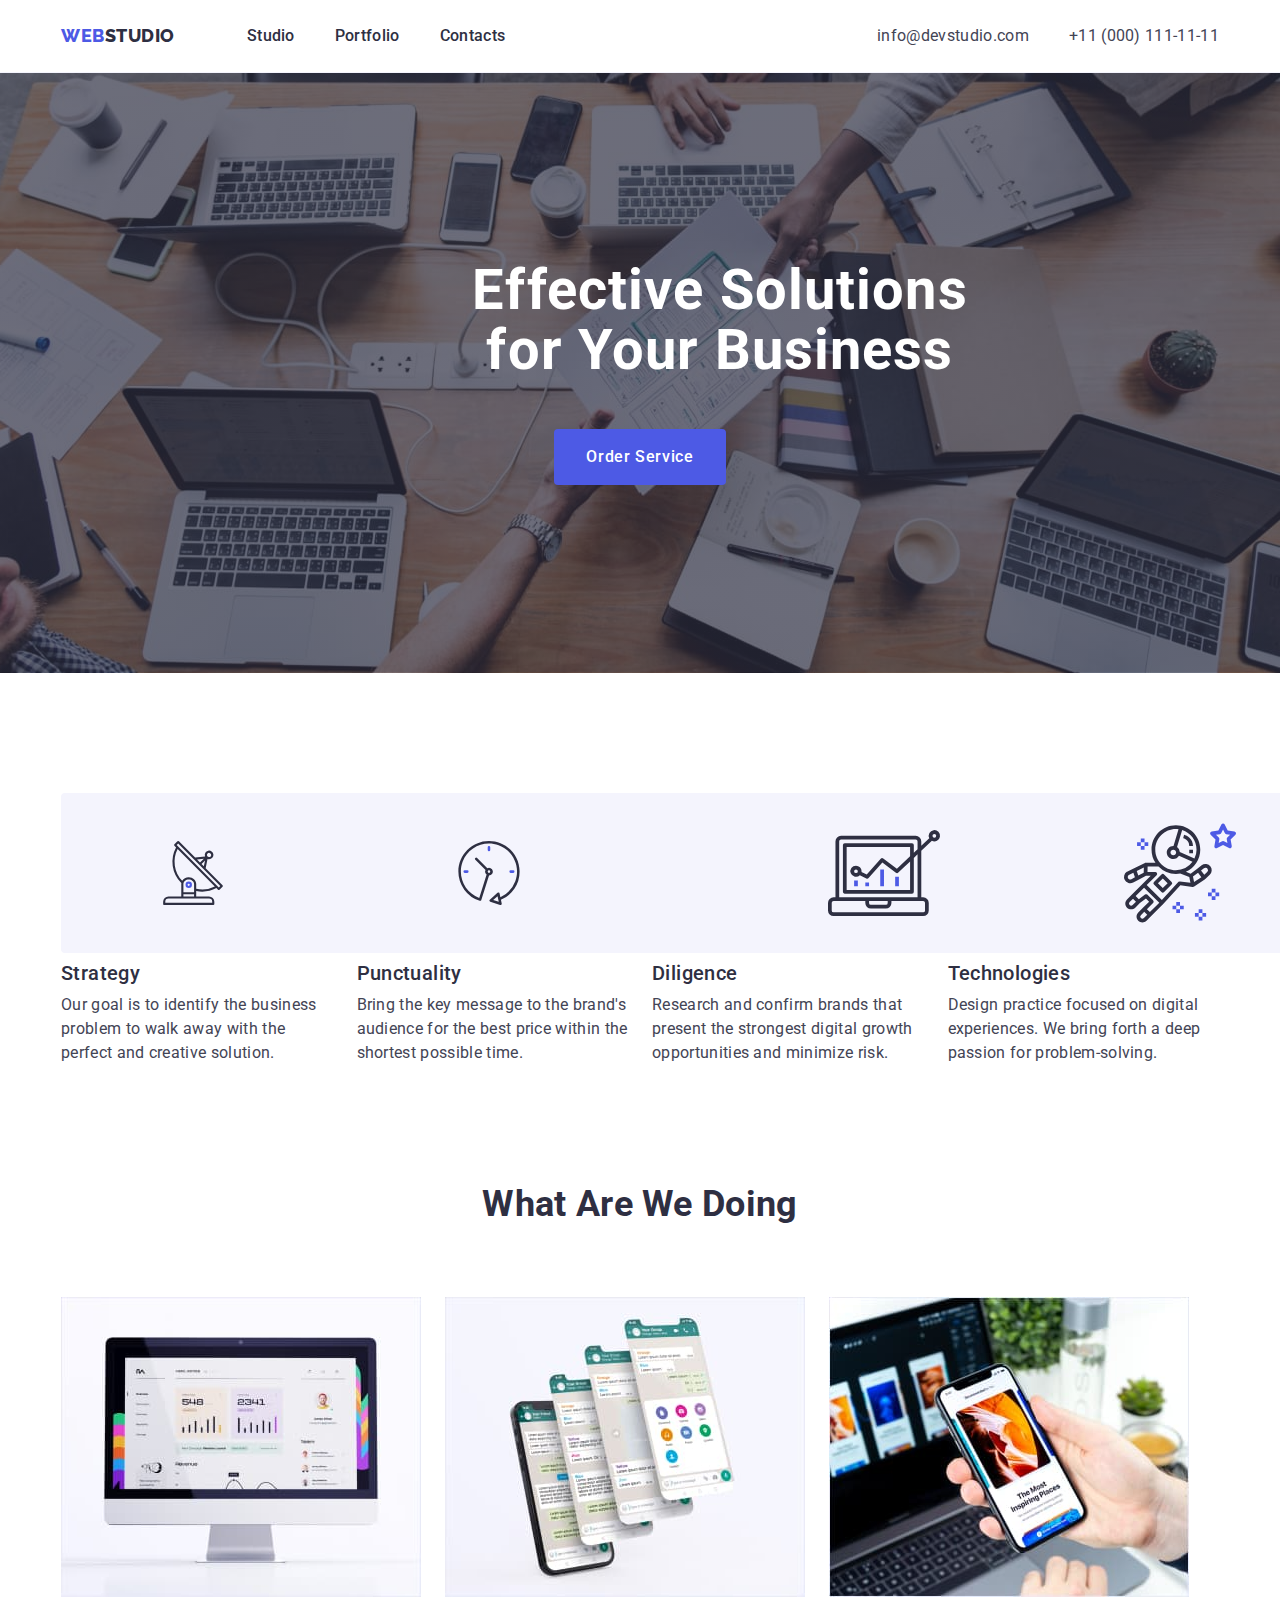
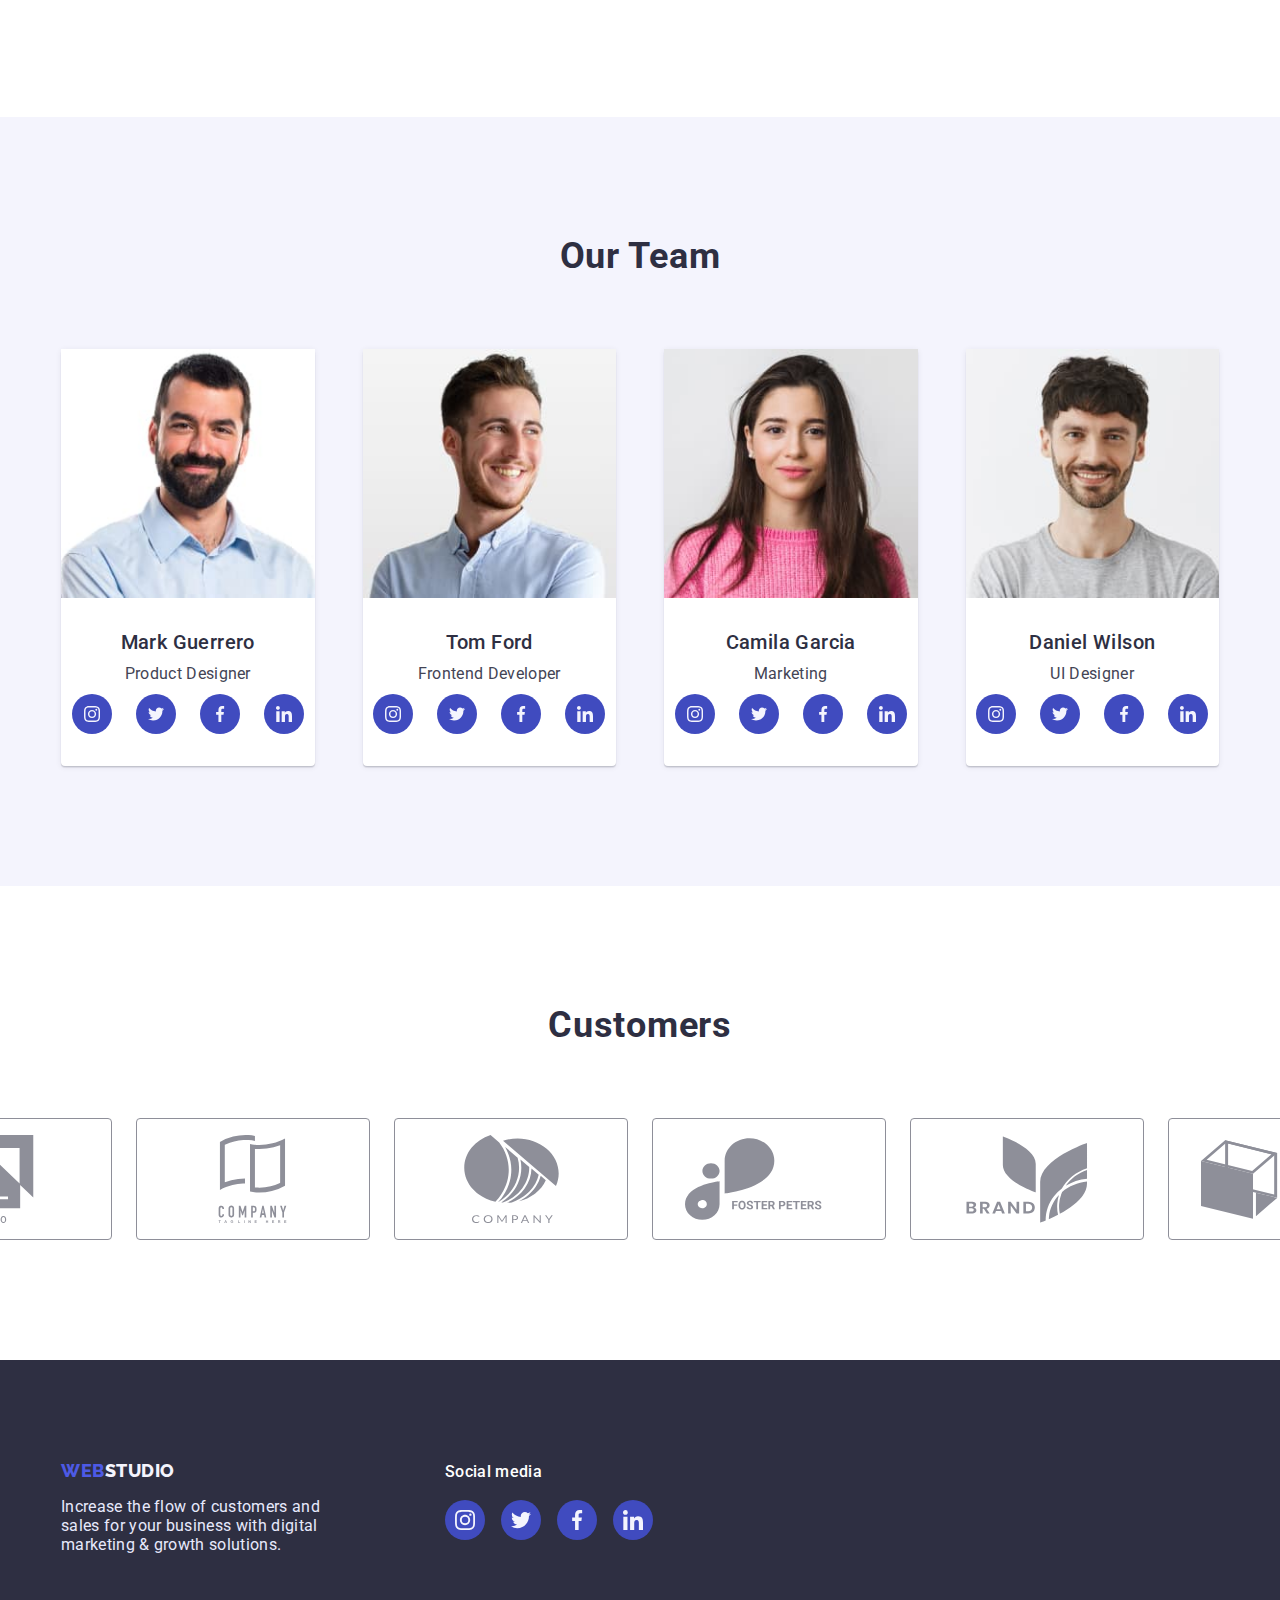
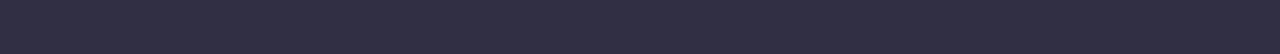
==== commit 294350e2: "d" ====
--- a/index.html
+++ b/index.html
@@ -58,33 +58,36 @@
       <h2 class="advantages-title" hidden>Our advantages</h2>
 
       <ul class="advantages-list list">
-        <li class="item">
-          <svg class="adv-icon">
+        <li class="item adv-li">
+          <div class="adv-icon-div">
+          <svg class="adv-icon" width="64" heigh="64" >
           <use href="./images/symbol-defs.svg#icon-radar" >
           </use>
-          </svg>
+          </svg></div>
           <h3 class="advantages-title-small">Strategy</h3>
           <p class="advantages-text">
             Our goal is to identify the business problem to walk away with the
             perfect and creative solution.
           </p>
         </li>
-        <li class="item">
-          <svg class="adv-icon">
+        <li class="item adv-li">
+          <div class="adv-icon-div">
+          <svg class="adv-icon" width="64" heigh="64">
             <use href="./images/symbol-defs.svg#icon-clock">
             </use>
-          </svg>
+          </svg></div>
           <h3 class="advantages-title-small">Punctuality</h3>
           <p class="advantages-text">
             Bring the key message to the brand's audience for the best price
             within the shortest possible time.
           </p>
         </li>
-        <li class="item">
+        <li class="item adv-li"> 
+          <div class="adv-icon-div">
           <svg class="adv-icon">
             <use href="./images/symbol-defs.svg#icon-pc">
             </use>
-          </svg>
+          </svg></div>
           <h3 class="advantages-title-small">Diligence</h3>
           <p class="advantages-text">
             Research and confirm brands that present the strongest digital
@@ -92,10 +95,11 @@
           </p>
         </li>
         <li class="item">
+          <div class="adv-icon-div">
           <svg class="adv-icon">
             <use href="./images/symbol-defs.svg#icon-space">
             </use>
-          </svg>
+          </svg></div>
           <h3 class="advantages-title-small">Technologies</h3>
           <p class="advantages-text">
             Design practice focused on digital experiences. We bring forth a
@@ -132,67 +136,160 @@
       <h2 class="team-title">Our Team</h2>
       <ul class="list">
         <li class="persons">
+          <div class="team-cont">
           <img src="./images/marko.jpg" alt="mark" width="264" />
           <div class="cont-persons">
           <h3 class="team-title-small">Mark Guerrero</h3>
           <p class="team-text">Product Designer</p>
-          <div class="div-sm-icons">
-          <svg class="sm-icons">
-            <use href="./images/symbol-defs.svg#icon-instagram" width="16" heigt="16" >
-            </use>
-          </svg>
-          <svg class="sm-icons">
-            <use href="./images/symbol-defs.svg#icon-twitter" width="16" heigt="16" >
-            </use>
-          </svg>
-          <svg class="sm-icons">
-            <use href="./images/symbol-defs.svg#icon-facebook" width="16" heigt="16" >
-            </use>
-          </svg>
-          <svg class="sm-icons">
-            <use href="./images/symbol-defs.svg#icon-linkedin" width="16" heigt="16"  >
-            </use>
-          </svg>
-          </div>
+          <ul class="persons-soc-list list">
+            <li class="persons-soc-item"> <a href="" class="persons-soc-link link"> <svg class="pers-svg" width="16" heigt="16"> <use href="./images/symbol-defs.svg#icon-instagram"></use> </svg>
+            </a> </li>
+            <li class="persons-soc-item"> <a href="" class="persons-soc-link link"> <svg class="pers-svg" width="16" heigt="16"> <use href="./images/symbol-defs.svg#icon-twitter"></use> </svg>
+            </a> </li>
+            <li class="persons-soc-item"> <a href="" class="persons-soc-link link"> <svg class="pers-svg" width="16" heigt="16"> <use href="./images/symbol-defs.svg#icon-facebook"></use> </svg>
+            </a> </li>
+            <li class="persons-soc-item"> <a href="" class="persons-soc-link link"> <svg class="pers-svg" width="16" heigt="16"> <use href="./images/symbol-defs.svg#icon-linkedin"></use> </svg>
+            </a> </li>
+          </ul>
+</div>
         </div>
         </li>
         <li class="persons">
+          <div class="team-cont">
           <img src="./images/tom.jpg" alt="tom" width="264" />
           <div class="cont-persons">
           <h3 class="team-title-small">Tom Ford</h3>
           <p class="team-text">Frontend Developer</p>
+        <ul class="persons-soc-list list">
+          <li class="persons-soc-item"> <a href="" class="persons-soc-link link"> <svg class="pers-svg" width="16" heigt="16">
+                <use href="./images/symbol-defs.svg#icon-instagram"></use>
+              </svg>
+            </a> </li>
+          <li class="persons-soc-item"> <a href="" class="persons-soc-link link"> <svg class="pers-svg" width="16" heigt="16">
+                <use href="./images/symbol-defs.svg#icon-twitter"></use>
+              </svg>
+            </a> </li>
+          <li class="persons-soc-item"> <a href="" class="persons-soc-link link"> <svg class="pers-svg" width="16" heigt="16">
+                <use href="./images/symbol-defs.svg#icon-facebook"></use>
+              </svg>
+            </a> </li>
+          <li class="persons-soc-item"> <a href="" class="persons-soc-link link"> <svg class="pers-svg" width="16" heigt="16">
+                <use href="./images/symbol-defs.svg#icon-linkedin"></use>
+              </svg>
+            </a> </li>
+        </ul>
+        </div>
         </div>
         </li>
         <li class="persons">
+          <div class="team-cont">
           <img src="./images/camila.jpg" alt="camila" width="264" />
           <div class="cont-persons">
           <h3 class="team-title-small">Camila Garcia</h3>
           <p class="team-text">Marketing</p>
+          <ul class="persons-soc-list list">
+            <li class="persons-soc-item"> <a href="" class="persons-soc-link link"> <svg class="pers-svg" width="16" heigt="16">
+                  <use href="./images/symbol-defs.svg#icon-instagram"></use>
+                </svg>
+              </a> </li>
+            <li class="persons-soc-item"> <a href="" class="persons-soc-link link"> <svg class="pers-svg" width="16" heigt="16">
+                  <use href="./images/symbol-defs.svg#icon-twitter"></use>
+                </svg>
+              </a> </li>
+            <li class="persons-soc-item"> <a href="" class="persons-soc-link link"> <svg class="pers-svg" width="16" heigt="16">
+                  <use href="./images/symbol-defs.svg#icon-facebook"></use>
+                </svg>
+              </a> </li>
+            <li class="persons-soc-item"> <a href="" class="persons-soc-link link"> <svg class="pers-svg" width="16" heigt="16">
+                  <use href="./images/symbol-defs.svg#icon-linkedin"></use>
+                </svg>
+              </a> </li>
+          </ul>
+        </div>
         </div>
         </li>
         <li class="persons">
+          <div class="team-cont">
           <img src="./images/daniel.jpg" alt="daniel" width="264" />
           <div class="cont-persons">
           <h3 class="team-title-small">Daniel Wilson</h3>
           <p class="team-text">UI Designer</p>
+        <ul class="persons-soc-list list">
+          <li class="persons-soc-item"> <a href="" class="persons-soc-link link"> <svg class="pers-svg" width="16" heigt="16">
+                <use href="./images/symbol-defs.svg#icon-instagram"></use>
+              </svg>
+            </a> </li>
+          <li class="persons-soc-item"> <a href="" class="persons-soc-link link"> <svg class="pers-svg" width="16" heigt="16">
+                <use href="./images/symbol-defs.svg#icon-twitter"></use>
+              </svg>
+            </a> </li>
+          <li class="persons-soc-item"> <a href="" class="persons-soc-link link"> <svg class="pers-svg" width="16" heigt="16">
+                <use href="./images/symbol-defs.svg#icon-facebook"></use>
+              </svg>
+            </a> </li>
+          <li class="persons-soc-item"> <a href="" class="persons-soc-link link"> <svg class="pers-svg" width="16" heigt="16">
+                <use href="./images/symbol-defs.svg#icon-linkedin"></use>
+              </svg>
+            </a> </li>
+        </ul>
+      </div>
         </div>
         </li>
       </ul>
       
     </div>
     </section>
+
+<!--customers-->
+
     <section class="customers section">
       <div class="container">
     <h2 class="team-title">Customers</h2>
-      <ul class="icon-customers-list">
-        <li class="icon-customers">
-          <div class="div-cus">
-          <svg class="icon-cus-svg">
-            <use href="./images/symbol-defs.svg#icon-one" width="41" height="47">
+      <ul class="icon-customers-list list">
+      
+        <li class="xxx"> <a href="" class="icon-customers link"> 
+          <svg class="icon-cus-svg" width="41" height="47">
+            <use href="./images/symbol-defs.svg#icon-one">
             </use>
-          </svg>
-        </div>
-        </li>
+          </svg></a>
+        </li>
+        
+          <li class="xxx"><a href="" class="icon-customers link">
+            <svg class="icon-cus-svg" width="41" height="47">
+              <use href="./images/symbol-defs.svg#icon-two">
+              </use>
+            </svg></a>
+          </li>
+        
+        
+          <li class="xxx"><a href="" class="icon-customers link">
+            <svg class="icon-cus-svg" width="41" height="47">
+              <use href="./images/symbol-defs.svg#icon-three">
+              </use>
+            </svg></a>
+          </li>
+        
+          <li class="xxx"><a href="" class="icon-customers link">
+            <svg class="icon-cus-svg" width="41" height="47">
+              <use href="./images/symbol-defs.svg#icon-four">
+              </use>
+            </svg></a> 
+          </li>
+        
+          <li class="xxx"><a href="" class="icon-customers link">
+            <svg class="icon-cus-svg" width="41" height="47">
+              <use href="./images/symbol-defs.svg#icon-five">
+              </use>
+            </svg></a> 
+          </li>
+        
+          <li class="xxx"><a href="" class="icon-customers link">
+            <svg class="icon-cus-svg" width="41" height="47">
+              <use href="./images/symbol-defs.svg#icon-six">
+              </use>
+            </svg></a>
+          </li>
+        
       </ul> 
     </div>
     </section>
@@ -201,13 +298,36 @@
 
   <!--footer-->
   <footer class="footer">
-    <div class="container">
+    <div class="container footer-main">
     <div class="f-cont">
     <a href="./index.html" class="link footer-logo">Web<span class="logo-studio-footer">Studio</span></a>
     <p class="footer-text">
       Increase the flow of customers and sales for your business with digital
       marketing & growth solutions.
     </p></div>
+    <div class="div-sm-footer">
+      <h3 class="footer-smtext">Social media</h3>
+      <div class="div-sm-icons">
+        <ul class="list-persons-sm list">
+          <li class="persons-soc-item"> <a href="" class="persons-soc-link link"> <svg class="pers-svg" width="20" heigt="20">
+                <use href="./images/symbol-defs.svg#icon-instagram"></use>
+              </svg>
+            </a> </li>
+          <li class="persons-soc-item"> <a href="" class="persons-soc-link link"> <svg class="pers-svg" width="20" heigt="20">
+                <use href="./images/symbol-defs.svg#icon-twitter"></use>
+              </svg>
+            </a> </li>
+          <li class="persons-soc-item"> <a href="" class="persons-soc-link link"> <svg class="pers-svg" width="20" heigt="20">
+                <use href="./images/symbol-defs.svg#icon-facebook"></use>
+              </svg>
+            </a> </li>
+          <li class="persons-soc-item"> <a href="" class="persons-soc-link link"> <svg class="pers-svg" width="20" heigt="20">
+                <use href="./images/symbol-defs.svg#icon-linkedin"></use>
+              </svg>
+            </a> </li>
+        </ul>
+      </div>
+    </div>
   </div>
   </footer>
 </body>
--- a/css/styles.css
+++ b/css/styles.css
@@ -16,6 +16,11 @@
     --almost-white: #F5F5F5;
     --blue: #404bbf;
     --footer-text: #E7E9FC;
+    --bg-gradient: linear-gradient(to right, rgba(46, 47, 66, 0.7), rgba(46, 47, 66, 0.7));
+    --green: #31D0AA;
+    --icon-cust: #8E8F99;
+
+    
 }
 
 body {
@@ -45,6 +50,7 @@
 
 .link {
     text-decoration: none;
+    
 }
 
 /*new code*/
@@ -107,9 +113,7 @@
 }
 /*----navigation----*/
 
-header {
-   
-}
+
 .cont-header {
     display: flex;
     align-items: center;
@@ -165,7 +169,8 @@
 
 }
 
-.auth-nav .link:hover {
+.auth-nav .link:hover,
+.auth-nav .link:focus {
     color: var(--blue)
 }
 
@@ -180,6 +185,15 @@
     
     padding-top: 188px;
     padding-bottom: 188px;
+    background: var(--bg-gradient), url(../images/people-office.jpg);
+    background-repeat: no-repeat;
+    
+    padding: 188px 472px;
+    max-width: 1440px;
+    background-position: center;
+    background-size: cover;
+    margin: 0 auto 0 auto;
+
 }
 
 .hero-title {
@@ -263,7 +277,8 @@
     padding: 0;
 }
 
-.adv-icon {
+.adv-icon-div {
+    display: flex;
     width: 264px;
     height: 112px;
     padding-top: 24px;
@@ -271,12 +286,11 @@
     padding-left: 100px;
     padding-right: 100px;
     background-color: var(--soft-white);
-}
-
- .adv-svg-icon {
-    width: 64x;
-    height: 64px;
- }
+    border-radius: 4px;
+    margin-bottom: 8px;
+}
+
+
 /*----works----*/
 .works {
     padding-bottom: 120px;
@@ -305,20 +319,17 @@
 /*---team-----*/
 
 .team {
-    background-color: var(--soft-white);
-    
-     
-
-}
-.team .container {
-    
+    background-color: var(--soft-white)   
+
 }
 
 .team .persons {
     background-color: var(--pure-wite);
     display: block;
 
-
+border-radius: 4px;
+    box-shadow: 0 2px 1px rgba(46, 47, 66, 0.08), 0 1px 1px rgba(46, 47, 66, 0.16), 0 1px 6px rgba(46, 47, 66, 0.08);
+    
 }
 
 .team .persons:not(:last-child) {
@@ -328,8 +339,9 @@
 
 .team ul.list {
     display: flex;
-
- 
+    gap: 24px; 
+    align-items: center;
+    justify-content: center;
 }
 
 .team-title {
@@ -362,6 +374,33 @@
     padding: 0;
 }
 
+
+.persons-soc-list {
+    display: flex;
+    justify-content: center;
+   
+    gap: 24px;
+}
+
+.persons-soc-item {
+    width: 40px;
+    height: 40px;
+}
+
+.persons-soc-link {
+    width: 100%;
+    height: 100%;
+    border-radius: 50%;
+    background: var(--blue);
+    display: flex;
+    align-items: center;
+    justify-content: center;
+}
+.persons-soc-link:hover,
+.persons-soc-link:focus {
+    background: var(--green);
+}
+
 .team-text {
     color: var(--primary-text-color);
     font-size: 16px;
@@ -370,37 +409,48 @@
 
     margin-bottom: 8px;
     padding: 0;
-}
-.div-sm-icons {
-    display: flex;
-    gap: 24px;
-    
-}
-
-.sm-icons {
-    width: 40px;
-    height: 40px;
-    background-color: var(--blue);
-    border-radius: 50%;
-    display: block;
+    
+}
+
+.icon-customers-list {
+    display: flex;
     align-items: center;
     justify-content: center;
-
-}
-
-.icon-cus-svg use{
-    position: absolute;
-        left: 30.77%;
-        right: 29.81%;
-        top: 12.5%;
-        bottom: 3.63%;
-}
-.div-cus {
+    gap: 24px;
+}
+
+.icon-customers {
+   
+    
+    
+}
+.icon-customers:hover {
+    border: 1px solid var(--blue);
+}
+.icon-cus-svg {
+    fill: var(--icon-cust);
     width: 168px;
-    border: 1px solid #AFB1B8;
+    border: 1px solid var(--icon-cust);
     border-radius: 4px;
-}
-
+    width: 168px;
+    height: 88px;
+    display: flex;
+    align-items: center;
+    justify-content: center;
+    padding: 16px 32px;
+}
+.icon-cus-svg:hover,
+.icon-cus-svg:focus {
+    fill: var(--blue);
+    border: 1px solid var(--blue);
+   
+}
+.xxx {
+    
+}
+.xxx:hover {
+    fill: var(--blue);
+}
 .footer {
     background-color: var(--accent-text-color);
     padding: 100px 0 100px 0;
@@ -417,15 +467,11 @@
     
     margin-bottom: 16px;
     display: block;
-
-
-
 }
 
 .f-cont {
     width: 264px;
-    
-    
+   
 }
 
 
@@ -433,15 +479,35 @@
     color: var(--footer-text);
     font-weight: 400;
     font-size: 16px;
-    
-     
-
-}
-
+    line-height: 1.e;
+}
+.footer-smtext {
+    font-family: Roboto, sans-serif;
+    font-weight: 500;
+    font-size: 16px;
+    line-height: 1.5;
+    letter-spacing: 0.02em; 
+    margin-bottom: 16px;
+    color: var(--pure-wite);
+
+}
+.div-sm-footer {
+    width: 208px;
+    height: 80px;
+}
 .logo-studio-footer {
     color: var(--soft-white);
 }
-
+.list-persons-sm {
+display: flex;
+justify-content: center;
+gap: 16px;
+
+}
+.footer-main {
+    display: flex;
+    gap: 120px;
+}
 /*-----button---*/
 .button {
     color: var(--pure-wite);
@@ -449,7 +515,8 @@
     cursor: pointer;
 }
 
-.button:hover {
+.button:hover,
+.button:focus  {
     color: var(--accent);
     background-color: var(--soft-white);
 
@@ -501,6 +568,7 @@
 .nav-button:focus {
     color: var(--pure-wite);
     background-color: var(--blue);
+    box-shadow: 0 2px 2px rgba(0, 0, 0, 0.12), 0 2px 1px rgba(0, 0, 0, 0.08);
 }
 
 div .gallery-container {
@@ -527,11 +595,8 @@
 
 }
 
-li.li-port {
-   
-}
-
-div.card-thumb {}
+
+
 
 .sec-descr {
     border-bottom: 1px solid var(--soft-white);
@@ -570,4 +635,12 @@
     margin: 0;
     padding: 0;
     
+}
+.link-port {
+    display: block;
+}
+
+.link-port:hover,
+.link-port:focus {
+box-shadow: 0 2px 1px rgba(46, 47, 66, 0.08), 0 1px 1px rgba(46, 47, 66, 0.16);
 }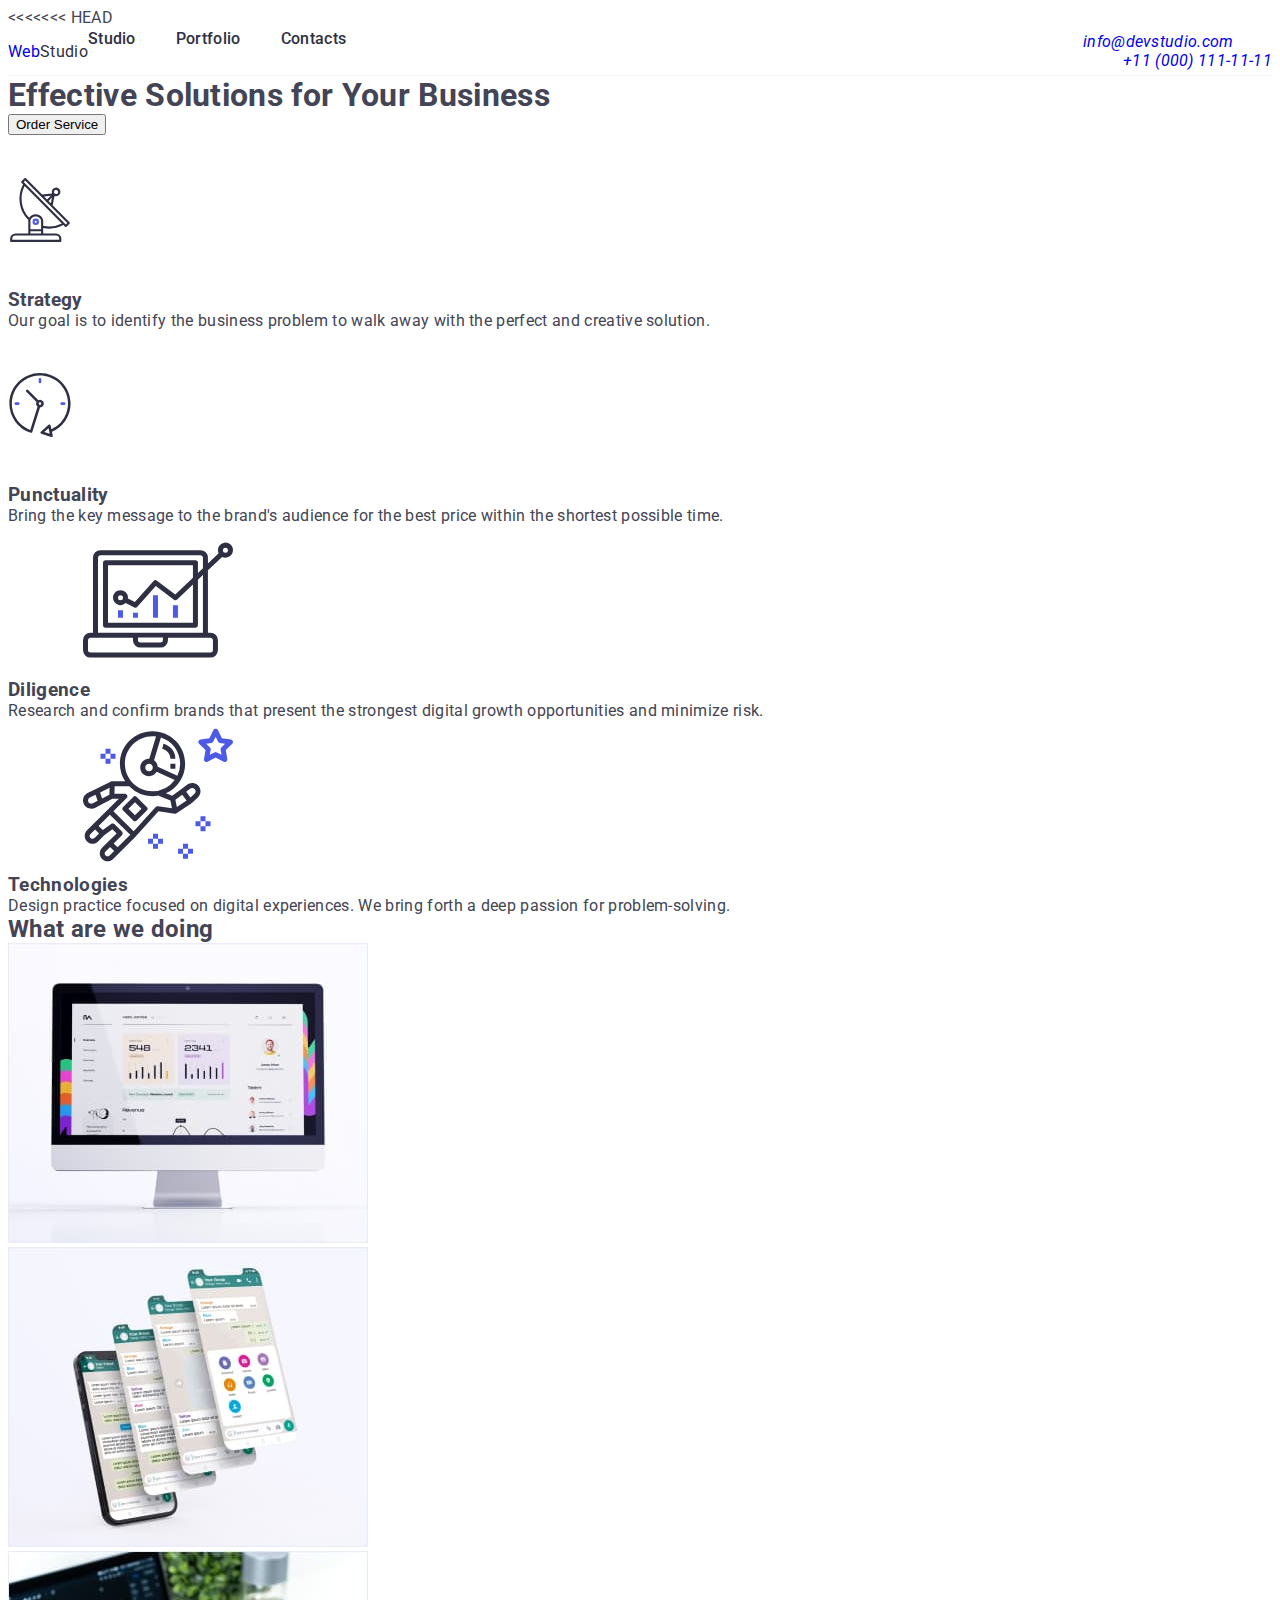
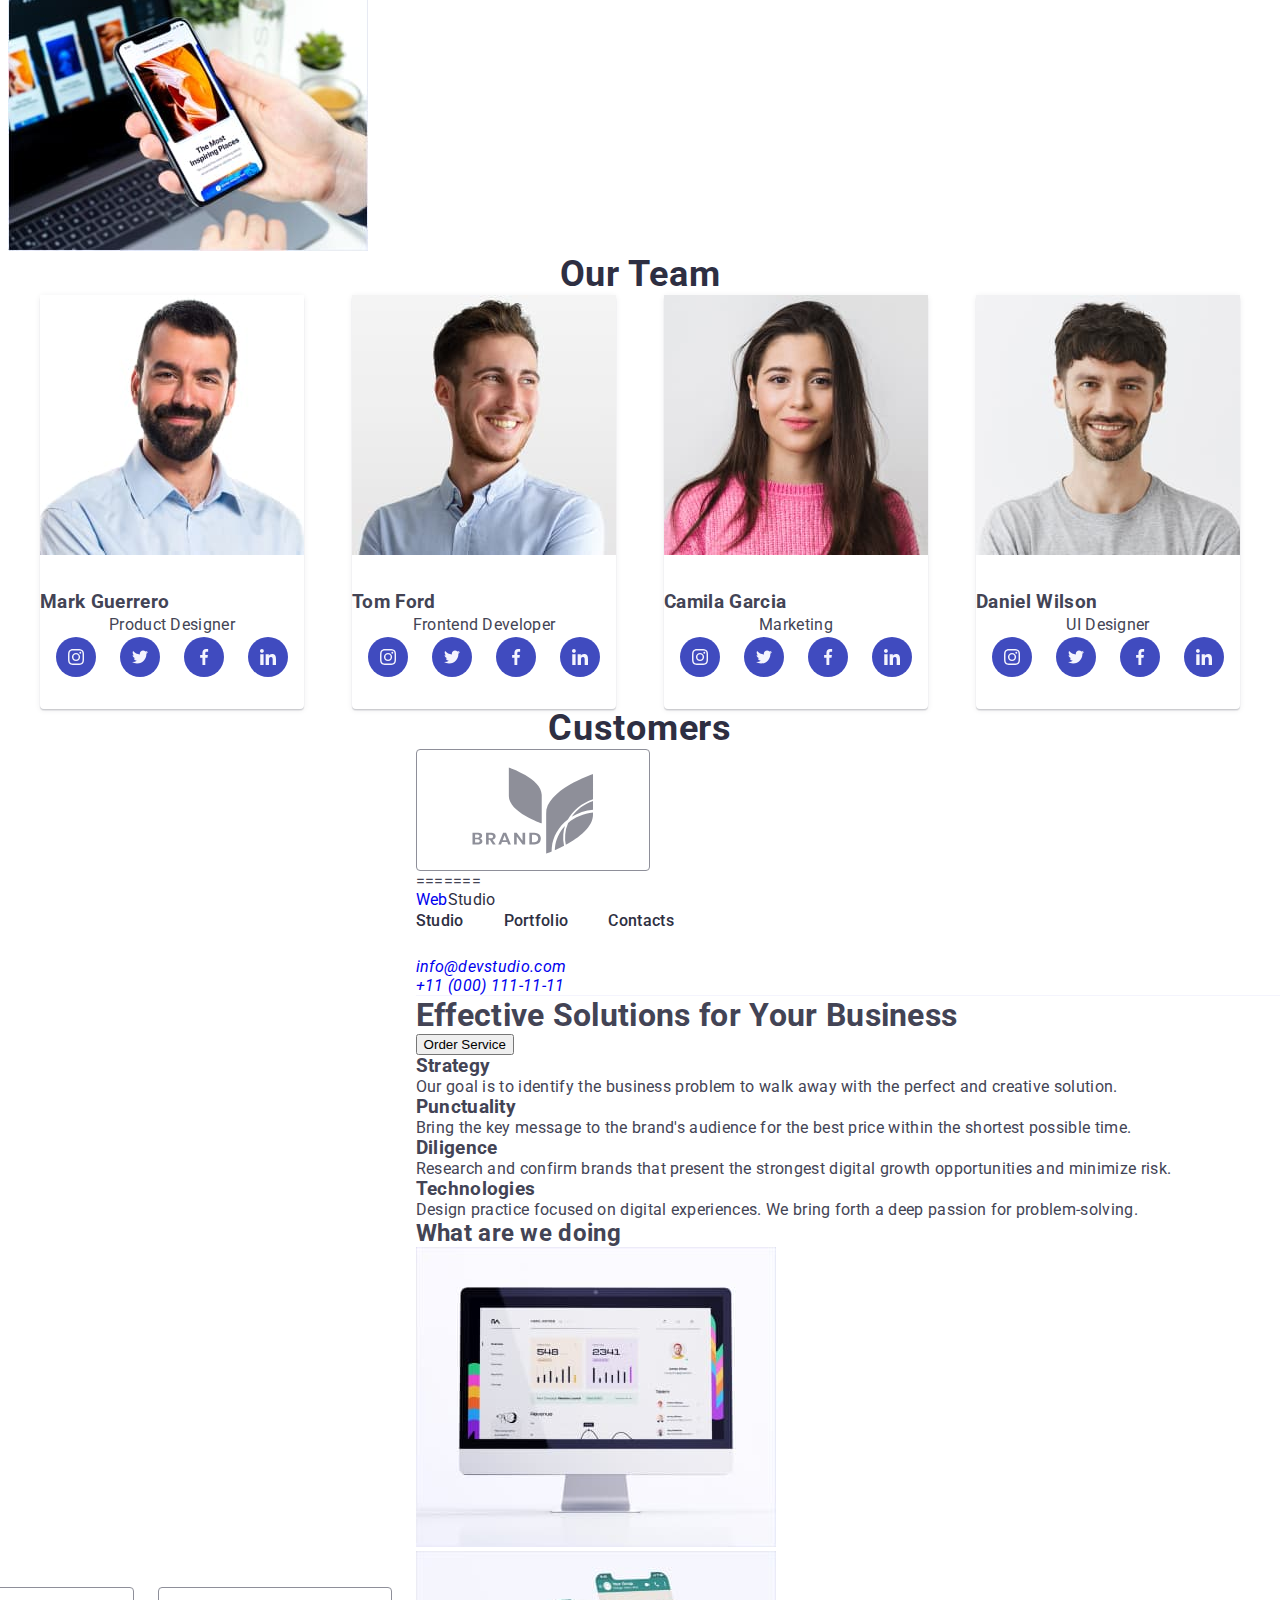
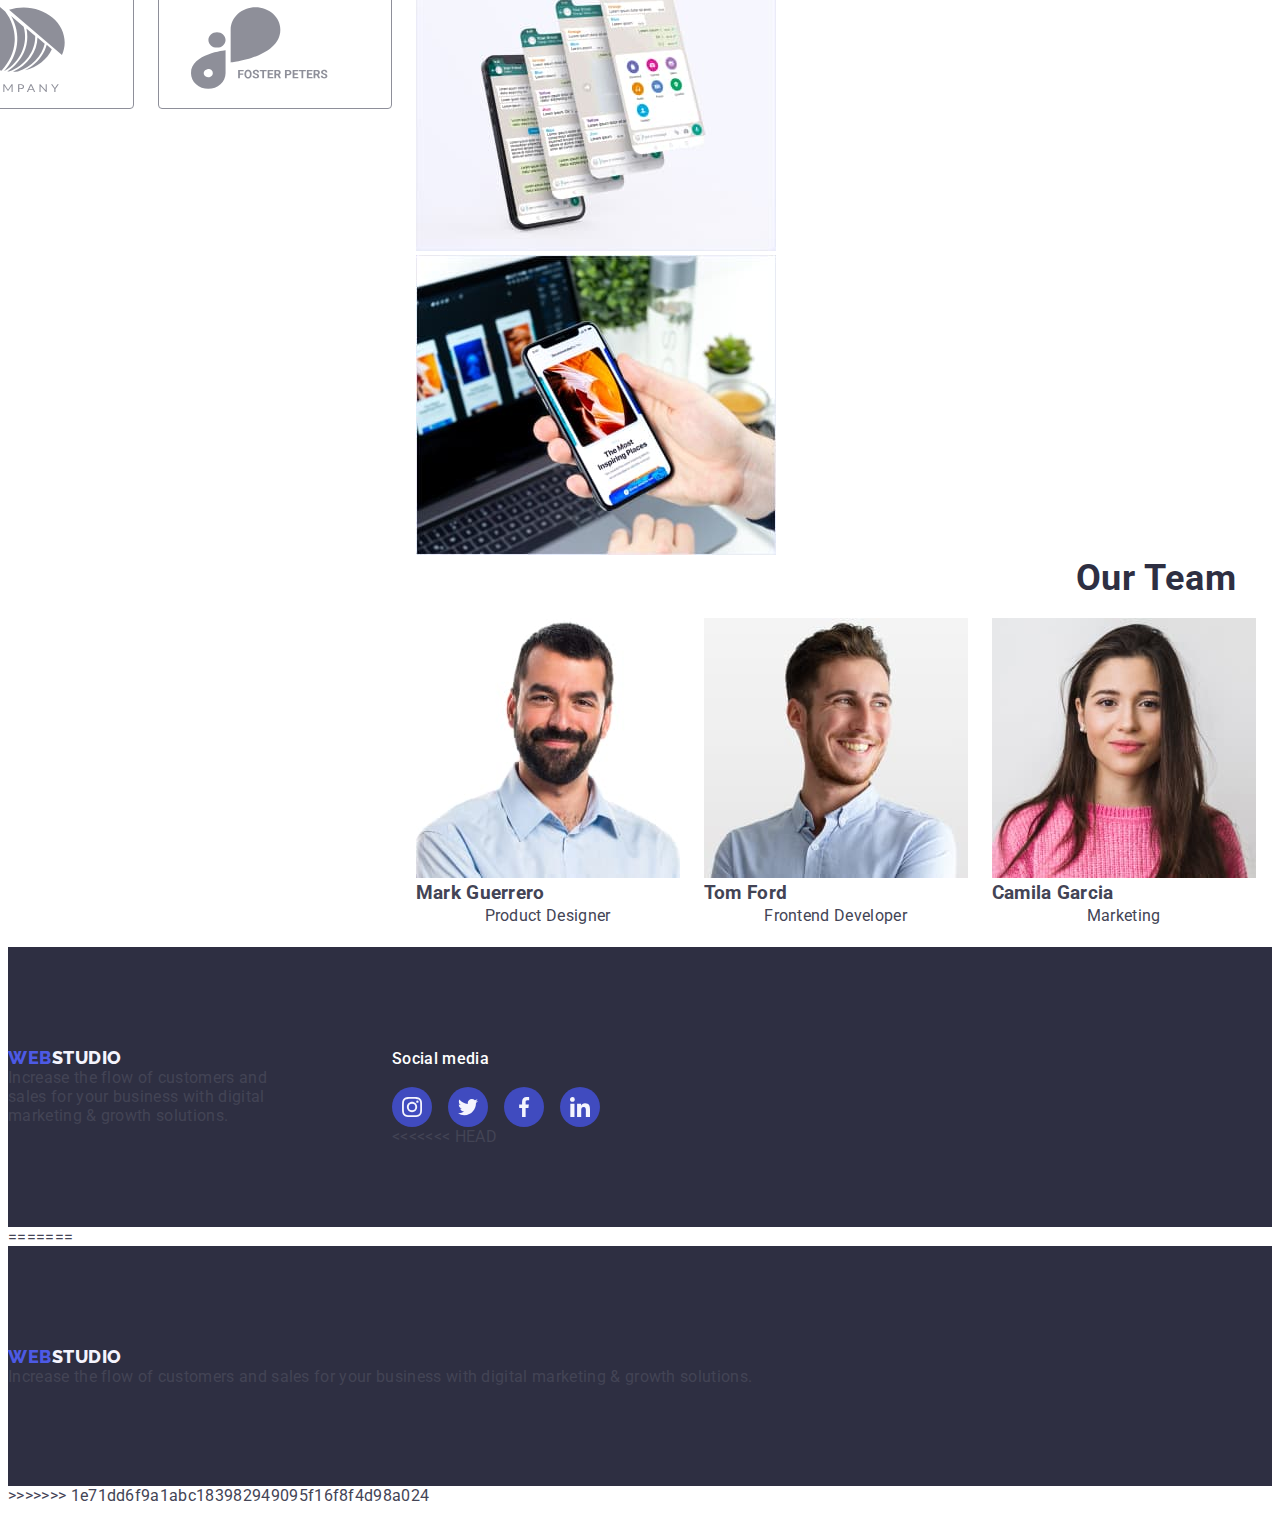
==== commit fe589f78: "1" ====
--- a/index.html
+++ b/index.html
@@ -1,5 +1,6 @@
 <!DOCTYPE html>
 <html lang="en">
+<<<<<<< HEAD
 
 <head>
   <meta charset="UTF-8" />
@@ -281,6 +282,132 @@
               <use href="./images/symbol-defs.svg#icon-five">
               </use>
             </svg></a> 
+=======
+  <head>
+    <meta charset="UTF-8" />
+    <meta http-equiv="X-UA-Compatible" content="IE=edge" />
+    <meta name="viewport" content="width=device-width, initial-scale=1.0" />
+    <title>Document</title>
+    <link rel="preconnect" href="https://fonts.googleapis.com">
+    <link rel="preconnect" href="https://fonts.googleapis.com">
+    <link rel="preconnect" href="https://fonts.gstatic.com" crossorigin>
+    <link rel="preconnect" href="https://fonts.googleapis.com">
+<link rel="preconnect" href="https://fonts.gstatic.com" crossorigin>
+<link href="https://fonts.googleapis.com/css2?family=Raleway:wght@800&family=Roboto:wght@400;500;700;900&display=swap" rel="stylesheet">
+    <link rel="stylesheet" href="./css/styles.css">
+  </head>
+  <body class="page">
+
+    <!--header-->
+    <header>
+      <nav>
+        <a href="./index.html" class="link-webstudio link">Web<span class="logo-studio">Studio</span> </a>
+        <ul class="site-nav list">
+          <li><a href="./index.html" class="nav-header link">Studio</a></li>
+          <li><a href="./portfolio.html" class="nav-header link">Portfolio</a></li>
+          <li><a href="" class="nav-header link">Contacts</a></li>
+        </ul>
+      </nav>
+      <address class="auth-nav">
+        <ul class="list">
+          <li><a class="auth-nav-list link" href="mailto:info@devstudio.com">info@devstudio.com</a></li>
+          <li><a class="auth-nav-list link" href="tel:+110001111111">+11 (000) 111-11-11</a></li>
+        </ul>
+      </address>
+    </header>
+
+    <!--hero-->
+
+    <main>
+      <section class="hero">
+        <h1 class="hero-title">Effective Solutions for Your Business</h1>
+        <button type="button" class="hero-button">Order Service</button>
+      </section>
+
+      <!--advantages-->
+
+      <section class="advantages">
+        <h2 class="advantages-title" hidden>Our advantages</h2>
+
+        <ul class="advantages list">
+          <li>
+            <h3 class="advantages-title-small">Strategy</h3>
+            <p class="advantages-text">
+              Our goal is to identify the business problem to walk away with the
+              perfect and creative solution.
+            </p>
+          </li>
+          <li>
+            <h3 class="advantages-title-small">Punctuality</h3>
+            <p class="advantages-text">
+              Bring the key message to the brand's audience for the best price
+              within the shortest possible time.
+            </p>
+          </li>
+          <li>
+            <h3 class="advantages-title-small">Diligence</h3>
+            <p class="advantages-text">
+              Research and confirm brands that present the strongest digital
+              growth opportunities and minimize risk.
+            </p>
+          </li>
+          <li>
+            <h3 class="advantages-title-small">Technologies</h3>
+            <p class="advantages-text">
+              Design practice focused on digital experiences. We bring forth a
+              deep passion for problem-solving.
+            </p>
+          </li>
+        </ul>
+      </section>
+      <!--Works-->
+      <section class="works">
+        <h2 class="works-title">What are we doing</h2>
+        <ul class="list">
+          <li>
+            <img src="./images/desc.jpg" alt="companys_activity1" width="360" />
+          </li>
+          <li>
+            <img
+              src="./images/phone.jpg"
+              alt="companys_activity2"
+              width="360"
+            />
+          </li>
+          <li>
+            <img
+              src="./images/phoneinarm.jpg"
+              alt="companys_activity3"
+              width="360"
+            />
+          </li>
+        </ul>
+      </section>
+
+      <!--team-->
+      <section class="team">
+        <h2 class="team-title">Our Team</h2>
+        <ul class="list">
+          <li class="team-persons">
+            <img src="./images/marko.jpg" alt="mark" width="264" />
+            <h3 class="team-title-small">Mark Guerrero</h3>
+            <p class="team-text">Product Designer</p>
+          </li>
+          <li class="team-persons">
+            <img src="./images/tom.jpg" alt="tom" width="264" />
+            <h3 class="team-title-small">Tom Ford</h3>
+            <p class="team-text">Frontend Developer</p>
+          </li>
+          <li class="team-persons">
+            <img src="./images/camila.jpg" alt="camila" width="264" />
+            <h3 class="team-title-small">Camila Garcia</h3>
+            <p class="team-text">Marketing</p>
+          </li>
+          <li class="team-persons">
+            <img src="./images/daniel.jpg" alt="daniel" width="264" />
+            <h3 class="team-title-small">Daniel Wilson</h3>
+            <p class="team-text">UI Designer</p>
+>>>>>>> 1e71dd6f9a1abc183982949095f16f8f4d98a024
           </li>
         
           <li class="xxx"><a href="" class="icon-customers link">
@@ -326,10 +453,26 @@
               </svg>
             </a> </li>
         </ul>
+<<<<<<< HEAD
       </div>
     </div>
   </div>
   </footer>
 </body>
 
-</html>+</html>
+=======
+      </section>
+    </main>
+
+    <!--footer-->
+    <footer class="footer">
+      <a href="./index.html" class="link footer-logo">Web<span class="logo-studio-footer">Studio</span></a>
+      <p class="footer-text">
+        Increase the flow of customers and sales for your business with digital
+        marketing & growth solutions.
+      </p>
+    </footer>
+  </body>
+</html>
+>>>>>>> 1e71dd6f9a1abc183982949095f16f8f4d98a024
--- a/css/styles.css
+++ b/css/styles.css
@@ -16,11 +16,14 @@
     --almost-white: #F5F5F5;
     --blue: #404bbf;
     --footer-text: #E7E9FC;
+<<<<<<< HEAD
     --bg-gradient: linear-gradient(to right, rgba(46, 47, 66, 0.7), rgba(46, 47, 66, 0.7));
     --green: #31D0AA;
     --icon-cust: #8E8F99;
 
     
+=======
+>>>>>>> 1e71dd6f9a1abc183982949095f16f8f4d98a024
 }
 
 body {
@@ -28,6 +31,7 @@
     color: var(--primary-text-color);
     font-family: Roboto, sans-serif;
     letter-spacing: 0.02em;
+<<<<<<< HEAD
     margin: 0;
     padding: 0;
 }
@@ -46,10 +50,17 @@
     background-color: var(--pure-wite);
     border-bottom: 1px solid var(--soft-white);
     
+=======
+}
+
+header {
+    background-color: var(--pure-wite);
+>>>>>>> 1e71dd6f9a1abc183982949095f16f8f4d98a024
 }
 
 .link {
     text-decoration: none;
+<<<<<<< HEAD
     
 }
 
@@ -62,6 +73,11 @@
 }
 
 
+=======
+}
+
+/*new code*/
+>>>>>>> 1e71dd6f9a1abc183982949095f16f8f4d98a024
 .link-webstudio {
     color: var(--accent);
     font-family: Raleway, sans-serif;
@@ -81,6 +97,7 @@
     line-height: 1.5;
     letter-spacing: 0.02em;
     color: var(--accent-text-color);
+<<<<<<< HEAD
 
     padding-top: 24px;
     padding-bottom: 24px;
@@ -93,6 +110,8 @@
     padding: 0;
 
     display: flex;
+=======
+>>>>>>> 1e71dd6f9a1abc183982949095f16f8f4d98a024
 }
 
 .logo-studio {
@@ -106,6 +125,7 @@
     list-style: none;
 }
 
+<<<<<<< HEAD
 .section {
     
     padding-top: 120px;
@@ -130,11 +150,17 @@
     margin-left: 40px;
 }
 
+=======
+/*----navigation----*/
+
+
+>>>>>>> 1e71dd6f9a1abc183982949095f16f8f4d98a024
 .nav-header:hover,
 .nav-header:focus {
     color: var(--blue);
 }
 
+<<<<<<< HEAD
 .link-webstudio {
     margin-right: 72px;
     
@@ -145,6 +171,8 @@
 ul.auth-nav li:not(:first-child) {
     margin-left: 40px;
 }
+=======
+>>>>>>> 1e71dd6f9a1abc183982949095f16f8f4d98a024
 
 .auth-nav {
     color: var(--primary-text-color);
@@ -153,6 +181,7 @@
     font-size: 16px;
     line-height: 1.5;
 
+<<<<<<< HEAD
     
     display: flex;
 
@@ -161,6 +190,10 @@
 
 
 
+=======
+}
+
+>>>>>>> 1e71dd6f9a1abc183982949095f16f8f4d98a024
 .auth-nav-list {
     font-size: 16px;
     line-height: 1.5;
@@ -169,8 +202,12 @@
 
 }
 
+<<<<<<< HEAD
 .auth-nav .link:hover,
 .auth-nav .link:focus {
+=======
+.auth-nav .link:hover {
+>>>>>>> 1e71dd6f9a1abc183982949095f16f8f4d98a024
     color: var(--blue)
 }
 
@@ -182,6 +219,7 @@
 
 .hero {
     background-color: var(--accent-text-color);
+<<<<<<< HEAD
     
     padding-top: 188px;
     padding-bottom: 188px;
@@ -194,6 +232,8 @@
     background-size: cover;
     margin: 0 auto 0 auto;
 
+=======
+>>>>>>> 1e71dd6f9a1abc183982949095f16f8f4d98a024
 }
 
 .hero-title {
@@ -204,10 +244,13 @@
     text-align: center;
     line-height: 1.07;
     letter-spacing: 0.02em;
+<<<<<<< HEAD
 
     margin: 0 auto 48px auto;
    
     width: 496px;
+=======
+>>>>>>> 1e71dd6f9a1abc183982949095f16f8f4d98a024
 }
 
 .hero-button {
@@ -217,6 +260,7 @@
     font-size: 16px;
     line-height: 1.5;
     letter-spacing: 0.04em;
+<<<<<<< HEAD
     
 
     background-color: var(--accent);
@@ -229,6 +273,13 @@
     min-width: 169px;
     border-radius: 4px;  
     padding: 16px 32px;
+=======
+    align-items: center;
+
+    background-color: var(--accent);
+    cursor: pointer;
+
+>>>>>>> 1e71dd6f9a1abc183982949095f16f8f4d98a024
 }
 
 .hero-button:hover,
@@ -240,6 +291,7 @@
 
 /*-----advantages-----*/
 
+<<<<<<< HEAD
 section.advantages ul {
     display: flex;
     gap: 24px;
@@ -253,6 +305,11 @@
 .advantages-title {
     color: var(--accent-text-color);
     
+=======
+.advantages-title {
+    color: var(--accent-text-color);
+
+>>>>>>> 1e71dd6f9a1abc183982949095f16f8f4d98a024
 
 }
 
@@ -263,8 +320,11 @@
     line-height: 1.2;
     letter-spacing: 0.02em;
 
+<<<<<<< HEAD
     margin-bottom: 8px;
 
+=======
+>>>>>>> 1e71dd6f9a1abc183982949095f16f8f4d98a024
 }
 
 .advantages-text {
@@ -272,6 +332,7 @@
 
     font-size: 16px;
     line-height: 1.5;
+<<<<<<< HEAD
 
     margin: 0;
     padding: 0;
@@ -301,6 +362,11 @@
     gap: 24px;
  
 }
+=======
+}
+
+/*----works----*/
+>>>>>>> 1e71dd6f9a1abc183982949095f16f8f4d98a024
 
 .works-title {
     color: var(--accent-text-color);
@@ -309,16 +375,21 @@
     line-height: 1.11;
     text-align: center;
     text-transform: capitalize;
+<<<<<<< HEAD
 
     margin: 0 0 72px 0;
     padding: 0;
 }
  
 
+=======
+}
+>>>>>>> 1e71dd6f9a1abc183982949095f16f8f4d98a024
 
 /*---team-----*/
 
 .team {
+<<<<<<< HEAD
     background-color: var(--soft-white)   
 
 }
@@ -342,6 +413,13 @@
     gap: 24px; 
     align-items: center;
     justify-content: center;
+=======
+    background-color: var(--soft-white);
+}
+
+.team-persons {
+    background-color: var(--pure-wite);
+>>>>>>> 1e71dd6f9a1abc183982949095f16f8f4d98a024
 }
 
 .team-title {
@@ -353,6 +431,7 @@
     text-transform: capitalize;
     letter-spacing: 0.02em;
 
+<<<<<<< HEAD
     margin: 0 0 72px 0;
     padding: 0;
 
@@ -362,6 +441,11 @@
     padding: 32px 0px;
 
 }
+=======
+
+}
+
+>>>>>>> 1e71dd6f9a1abc183982949095f16f8f4d98a024
 .team-title-small {
     color: var(--accent-text-color);
     font-weight: 500;
@@ -369,6 +453,7 @@
     line-height: 1.2;
     text-align: center;
     letter-spacing: 0.02em;
+<<<<<<< HEAD
 
     margin: 0 0 8px 0;
     padding: 0;
@@ -399,6 +484,8 @@
 .persons-soc-link:hover,
 .persons-soc-link:focus {
     background: var(--green);
+=======
+>>>>>>> 1e71dd6f9a1abc183982949095f16f8f4d98a024
 }
 
 .team-text {
@@ -406,6 +493,7 @@
     font-size: 16px;
     line-height: 1.5;
     text-align: center;
+<<<<<<< HEAD
 
     margin-bottom: 8px;
     padding: 0;
@@ -454,6 +542,12 @@
 .footer {
     background-color: var(--accent-text-color);
     padding: 100px 0 100px 0;
+=======
+}
+
+.footer {
+    background-color: var(--accent-text-color);
+>>>>>>> 1e71dd6f9a1abc183982949095f16f8f4d98a024
 }
 
 .footer-logo {
@@ -464,6 +558,7 @@
     line-height: 1.17;
     letter-spacing: 0.03em;
     text-transform: uppercase;
+<<<<<<< HEAD
     
     margin-bottom: 16px;
     display: block;
@@ -475,10 +570,15 @@
 }
 
 
+=======
+}
+
+>>>>>>> 1e71dd6f9a1abc183982949095f16f8f4d98a024
 .footer-text {
     color: var(--footer-text);
     font-weight: 400;
     font-size: 16px;
+<<<<<<< HEAD
     line-height: 1.e;
 }
 .footer-smtext {
@@ -508,6 +608,16 @@
     display: flex;
     gap: 120px;
 }
+=======
+    line-height: 24px;
+
+}
+
+.logo-studio-footer {
+    color: var(--soft-white);
+}
+
+>>>>>>> 1e71dd6f9a1abc183982949095f16f8f4d98a024
 /*-----button---*/
 .button {
     color: var(--pure-wite);
@@ -515,8 +625,12 @@
     cursor: pointer;
 }
 
+<<<<<<< HEAD
 .button:hover,
 .button:focus  {
+=======
+.button:hover {
+>>>>>>> 1e71dd6f9a1abc183982949095f16f8f4d98a024
     color: var(--accent);
     background-color: var(--soft-white);
 
@@ -524,6 +638,7 @@
 
 /*-----PORTFOLIO----*/
 
+<<<<<<< HEAD
 .cont-section {
     padding-top: 96px;
     padding-bottom: 120px;
@@ -534,6 +649,8 @@
     margin-right: auto;
     justify-content: center;
 }
+=======
+>>>>>>> 1e71dd6f9a1abc183982949095f16f8f4d98a024
 
 .nav-button {
     color: var(--accent);
@@ -548,6 +665,7 @@
     text-align: center;
     cursor: pointer;
 
+<<<<<<< HEAD
     
 
     
@@ -562,12 +680,15 @@
 ul.nav-port {
     margin: 0 0 72px 0;
     gap: 24px;
+=======
+>>>>>>> 1e71dd6f9a1abc183982949095f16f8f4d98a024
 }
 
 .nav-button:hover,
 .nav-button:focus {
     color: var(--pure-wite);
     background-color: var(--blue);
+<<<<<<< HEAD
     box-shadow: 0 2px 2px rgba(0, 0, 0, 0.12), 0 2px 1px rgba(0, 0, 0, 0.08);
 }
 
@@ -612,6 +733,10 @@
     max-width: 100%;
     
 }
+=======
+}
+
+>>>>>>> 1e71dd6f9a1abc183982949095f16f8f4d98a024
 
 .gallery-titile-small {
     color: var(--accent-text-color);
@@ -620,10 +745,13 @@
     line-height: 1.2;
     letter-spacing: 0.02em;
 
+<<<<<<< HEAD
 
     padding: 0;
     margin: 0 0 8px 0;
     
+=======
+>>>>>>> 1e71dd6f9a1abc183982949095f16f8f4d98a024
 }
 
 .gallery-text {
@@ -632,6 +760,7 @@
     font-size: 16px;
     line-height: 1.5;
 
+<<<<<<< HEAD
     margin: 0;
     padding: 0;
     
@@ -643,4 +772,6 @@
 .link-port:hover,
 .link-port:focus {
 box-shadow: 0 2px 1px rgba(46, 47, 66, 0.08), 0 1px 1px rgba(46, 47, 66, 0.16);
+=======
+>>>>>>> 1e71dd6f9a1abc183982949095f16f8f4d98a024
 }--- a/css/styles.css
+++ b/css/styles.css
@@ -16,11 +16,14 @@
     --almost-white: #F5F5F5;
     --blue: #404bbf;
     --footer-text: #E7E9FC;
+<<<<<<< HEAD
     --bg-gradient: linear-gradient(to right, rgba(46, 47, 66, 0.7), rgba(46, 47, 66, 0.7));
     --green: #31D0AA;
     --icon-cust: #8E8F99;
 
     
+=======
+>>>>>>> 1e71dd6f9a1abc183982949095f16f8f4d98a024
 }
 
 body {
@@ -28,6 +31,7 @@
     color: var(--primary-text-color);
     font-family: Roboto, sans-serif;
     letter-spacing: 0.02em;
+<<<<<<< HEAD
     margin: 0;
     padding: 0;
 }
@@ -46,10 +50,17 @@
     background-color: var(--pure-wite);
     border-bottom: 1px solid var(--soft-white);
     
+=======
+}
+
+header {
+    background-color: var(--pure-wite);
+>>>>>>> 1e71dd6f9a1abc183982949095f16f8f4d98a024
 }
 
 .link {
     text-decoration: none;
+<<<<<<< HEAD
     
 }
 
@@ -62,6 +73,11 @@
 }
 
 
+=======
+}
+
+/*new code*/
+>>>>>>> 1e71dd6f9a1abc183982949095f16f8f4d98a024
 .link-webstudio {
     color: var(--accent);
     font-family: Raleway, sans-serif;
@@ -81,6 +97,7 @@
     line-height: 1.5;
     letter-spacing: 0.02em;
     color: var(--accent-text-color);
+<<<<<<< HEAD
 
     padding-top: 24px;
     padding-bottom: 24px;
@@ -93,6 +110,8 @@
     padding: 0;
 
     display: flex;
+=======
+>>>>>>> 1e71dd6f9a1abc183982949095f16f8f4d98a024
 }
 
 .logo-studio {
@@ -106,6 +125,7 @@
     list-style: none;
 }
 
+<<<<<<< HEAD
 .section {
     
     padding-top: 120px;
@@ -130,11 +150,17 @@
     margin-left: 40px;
 }
 
+=======
+/*----navigation----*/
+
+
+>>>>>>> 1e71dd6f9a1abc183982949095f16f8f4d98a024
 .nav-header:hover,
 .nav-header:focus {
     color: var(--blue);
 }
 
+<<<<<<< HEAD
 .link-webstudio {
     margin-right: 72px;
     
@@ -145,6 +171,8 @@
 ul.auth-nav li:not(:first-child) {
     margin-left: 40px;
 }
+=======
+>>>>>>> 1e71dd6f9a1abc183982949095f16f8f4d98a024
 
 .auth-nav {
     color: var(--primary-text-color);
@@ -153,6 +181,7 @@
     font-size: 16px;
     line-height: 1.5;
 
+<<<<<<< HEAD
     
     display: flex;
 
@@ -161,6 +190,10 @@
 
 
 
+=======
+}
+
+>>>>>>> 1e71dd6f9a1abc183982949095f16f8f4d98a024
 .auth-nav-list {
     font-size: 16px;
     line-height: 1.5;
@@ -169,8 +202,12 @@
 
 }
 
+<<<<<<< HEAD
 .auth-nav .link:hover,
 .auth-nav .link:focus {
+=======
+.auth-nav .link:hover {
+>>>>>>> 1e71dd6f9a1abc183982949095f16f8f4d98a024
     color: var(--blue)
 }
 
@@ -182,6 +219,7 @@
 
 .hero {
     background-color: var(--accent-text-color);
+<<<<<<< HEAD
     
     padding-top: 188px;
     padding-bottom: 188px;
@@ -194,6 +232,8 @@
     background-size: cover;
     margin: 0 auto 0 auto;
 
+=======
+>>>>>>> 1e71dd6f9a1abc183982949095f16f8f4d98a024
 }
 
 .hero-title {
@@ -204,10 +244,13 @@
     text-align: center;
     line-height: 1.07;
     letter-spacing: 0.02em;
+<<<<<<< HEAD
 
     margin: 0 auto 48px auto;
    
     width: 496px;
+=======
+>>>>>>> 1e71dd6f9a1abc183982949095f16f8f4d98a024
 }
 
 .hero-button {
@@ -217,6 +260,7 @@
     font-size: 16px;
     line-height: 1.5;
     letter-spacing: 0.04em;
+<<<<<<< HEAD
     
 
     background-color: var(--accent);
@@ -229,6 +273,13 @@
     min-width: 169px;
     border-radius: 4px;  
     padding: 16px 32px;
+=======
+    align-items: center;
+
+    background-color: var(--accent);
+    cursor: pointer;
+
+>>>>>>> 1e71dd6f9a1abc183982949095f16f8f4d98a024
 }
 
 .hero-button:hover,
@@ -240,6 +291,7 @@
 
 /*-----advantages-----*/
 
+<<<<<<< HEAD
 section.advantages ul {
     display: flex;
     gap: 24px;
@@ -253,6 +305,11 @@
 .advantages-title {
     color: var(--accent-text-color);
     
+=======
+.advantages-title {
+    color: var(--accent-text-color);
+
+>>>>>>> 1e71dd6f9a1abc183982949095f16f8f4d98a024
 
 }
 
@@ -263,8 +320,11 @@
     line-height: 1.2;
     letter-spacing: 0.02em;
 
+<<<<<<< HEAD
     margin-bottom: 8px;
 
+=======
+>>>>>>> 1e71dd6f9a1abc183982949095f16f8f4d98a024
 }
 
 .advantages-text {
@@ -272,6 +332,7 @@
 
     font-size: 16px;
     line-height: 1.5;
+<<<<<<< HEAD
 
     margin: 0;
     padding: 0;
@@ -301,6 +362,11 @@
     gap: 24px;
  
 }
+=======
+}
+
+/*----works----*/
+>>>>>>> 1e71dd6f9a1abc183982949095f16f8f4d98a024
 
 .works-title {
     color: var(--accent-text-color);
@@ -309,16 +375,21 @@
     line-height: 1.11;
     text-align: center;
     text-transform: capitalize;
+<<<<<<< HEAD
 
     margin: 0 0 72px 0;
     padding: 0;
 }
  
 
+=======
+}
+>>>>>>> 1e71dd6f9a1abc183982949095f16f8f4d98a024
 
 /*---team-----*/
 
 .team {
+<<<<<<< HEAD
     background-color: var(--soft-white)   
 
 }
@@ -342,6 +413,13 @@
     gap: 24px; 
     align-items: center;
     justify-content: center;
+=======
+    background-color: var(--soft-white);
+}
+
+.team-persons {
+    background-color: var(--pure-wite);
+>>>>>>> 1e71dd6f9a1abc183982949095f16f8f4d98a024
 }
 
 .team-title {
@@ -353,6 +431,7 @@
     text-transform: capitalize;
     letter-spacing: 0.02em;
 
+<<<<<<< HEAD
     margin: 0 0 72px 0;
     padding: 0;
 
@@ -362,6 +441,11 @@
     padding: 32px 0px;
 
 }
+=======
+
+}
+
+>>>>>>> 1e71dd6f9a1abc183982949095f16f8f4d98a024
 .team-title-small {
     color: var(--accent-text-color);
     font-weight: 500;
@@ -369,6 +453,7 @@
     line-height: 1.2;
     text-align: center;
     letter-spacing: 0.02em;
+<<<<<<< HEAD
 
     margin: 0 0 8px 0;
     padding: 0;
@@ -399,6 +484,8 @@
 .persons-soc-link:hover,
 .persons-soc-link:focus {
     background: var(--green);
+=======
+>>>>>>> 1e71dd6f9a1abc183982949095f16f8f4d98a024
 }
 
 .team-text {
@@ -406,6 +493,7 @@
     font-size: 16px;
     line-height: 1.5;
     text-align: center;
+<<<<<<< HEAD
 
     margin-bottom: 8px;
     padding: 0;
@@ -454,6 +542,12 @@
 .footer {
     background-color: var(--accent-text-color);
     padding: 100px 0 100px 0;
+=======
+}
+
+.footer {
+    background-color: var(--accent-text-color);
+>>>>>>> 1e71dd6f9a1abc183982949095f16f8f4d98a024
 }
 
 .footer-logo {
@@ -464,6 +558,7 @@
     line-height: 1.17;
     letter-spacing: 0.03em;
     text-transform: uppercase;
+<<<<<<< HEAD
     
     margin-bottom: 16px;
     display: block;
@@ -475,10 +570,15 @@
 }
 
 
+=======
+}
+
+>>>>>>> 1e71dd6f9a1abc183982949095f16f8f4d98a024
 .footer-text {
     color: var(--footer-text);
     font-weight: 400;
     font-size: 16px;
+<<<<<<< HEAD
     line-height: 1.e;
 }
 .footer-smtext {
@@ -508,6 +608,16 @@
     display: flex;
     gap: 120px;
 }
+=======
+    line-height: 24px;
+
+}
+
+.logo-studio-footer {
+    color: var(--soft-white);
+}
+
+>>>>>>> 1e71dd6f9a1abc183982949095f16f8f4d98a024
 /*-----button---*/
 .button {
     color: var(--pure-wite);
@@ -515,8 +625,12 @@
     cursor: pointer;
 }
 
+<<<<<<< HEAD
 .button:hover,
 .button:focus  {
+=======
+.button:hover {
+>>>>>>> 1e71dd6f9a1abc183982949095f16f8f4d98a024
     color: var(--accent);
     background-color: var(--soft-white);
 
@@ -524,6 +638,7 @@
 
 /*-----PORTFOLIO----*/
 
+<<<<<<< HEAD
 .cont-section {
     padding-top: 96px;
     padding-bottom: 120px;
@@ -534,6 +649,8 @@
     margin-right: auto;
     justify-content: center;
 }
+=======
+>>>>>>> 1e71dd6f9a1abc183982949095f16f8f4d98a024
 
 .nav-button {
     color: var(--accent);
@@ -548,6 +665,7 @@
     text-align: center;
     cursor: pointer;
 
+<<<<<<< HEAD
     
 
     
@@ -562,12 +680,15 @@
 ul.nav-port {
     margin: 0 0 72px 0;
     gap: 24px;
+=======
+>>>>>>> 1e71dd6f9a1abc183982949095f16f8f4d98a024
 }
 
 .nav-button:hover,
 .nav-button:focus {
     color: var(--pure-wite);
     background-color: var(--blue);
+<<<<<<< HEAD
     box-shadow: 0 2px 2px rgba(0, 0, 0, 0.12), 0 2px 1px rgba(0, 0, 0, 0.08);
 }
 
@@ -612,6 +733,10 @@
     max-width: 100%;
     
 }
+=======
+}
+
+>>>>>>> 1e71dd6f9a1abc183982949095f16f8f4d98a024
 
 .gallery-titile-small {
     color: var(--accent-text-color);
@@ -620,10 +745,13 @@
     line-height: 1.2;
     letter-spacing: 0.02em;
 
+<<<<<<< HEAD
 
     padding: 0;
     margin: 0 0 8px 0;
     
+=======
+>>>>>>> 1e71dd6f9a1abc183982949095f16f8f4d98a024
 }
 
 .gallery-text {
@@ -632,6 +760,7 @@
     font-size: 16px;
     line-height: 1.5;
 
+<<<<<<< HEAD
     margin: 0;
     padding: 0;
     
@@ -643,4 +772,6 @@
 .link-port:hover,
 .link-port:focus {
 box-shadow: 0 2px 1px rgba(46, 47, 66, 0.08), 0 1px 1px rgba(46, 47, 66, 0.16);
+=======
+>>>>>>> 1e71dd6f9a1abc183982949095f16f8f4d98a024
 }